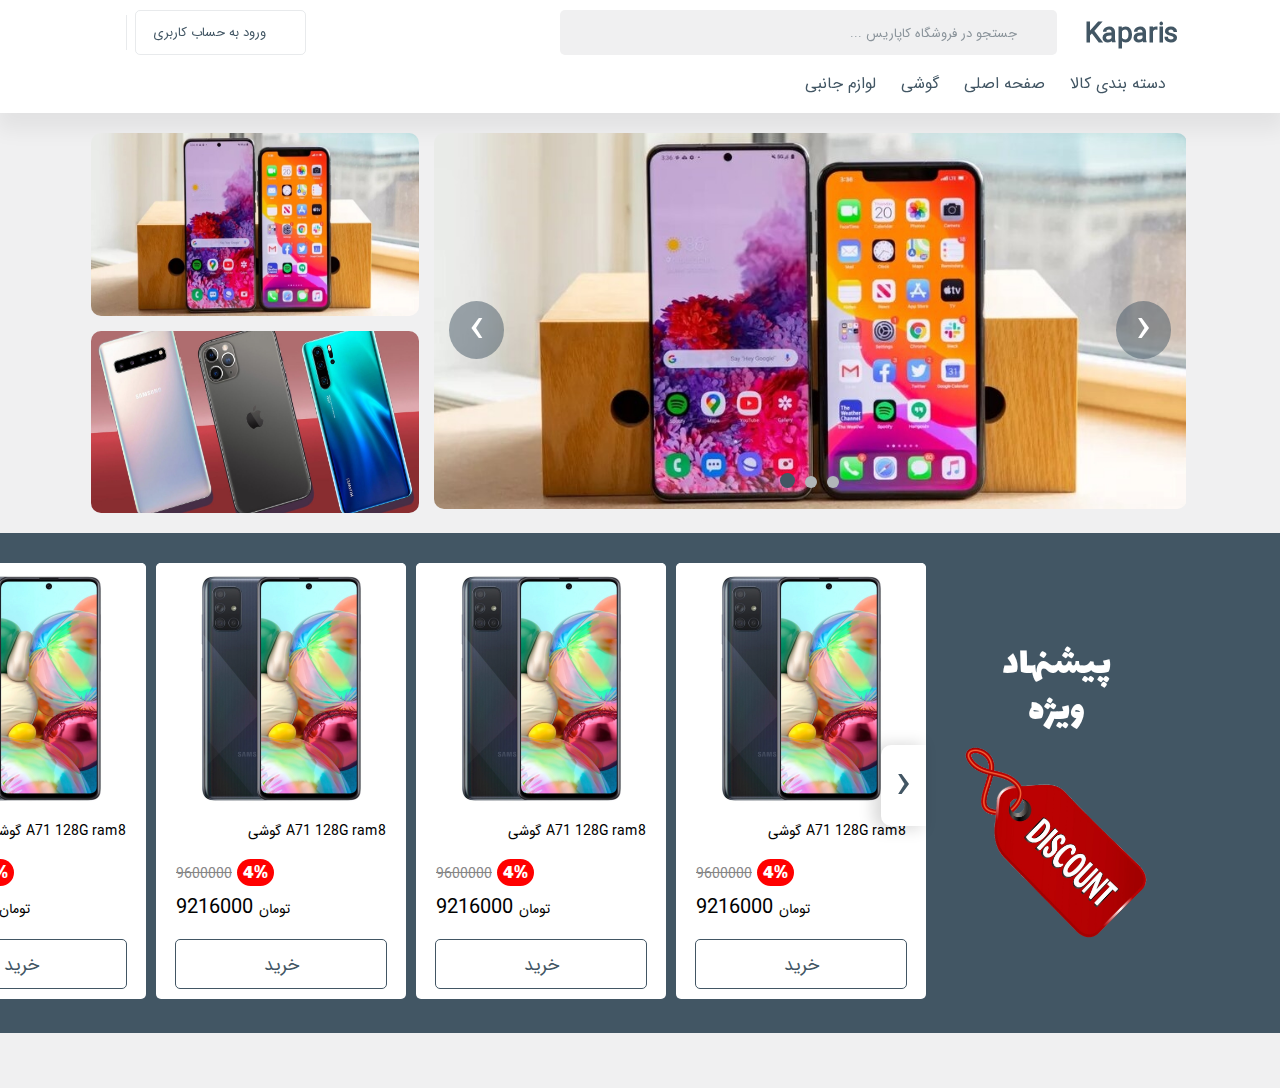
==== index.html @ b846e041 "added new" ====
<!DOCTYPE html>
<html lang="fa">
  <head>
    <meta charset="UTF-8" />
    <meta http-equiv="X-UA-Compatible" content="IE=edge" />
    <meta name="viewport" content="width=device-width, initial-scale=1.0" />
    <title>Kaparis Mobile</title>
    <link rel="stylesheet" href="css/owl.carousel.min.css" />
    <link rel="stylesheet" href="css/normalizeCss/normalize.css" />
    <link rel="stylesheet" href="css/style.css" />
    <link rel="stylesheet" href="css/mediaCss/media.css" />
    <link
      rel="stylesheet"
      href="https://use.fontawesome.com/releases/v5.7.2/css/all.css"
      integrity="sha384-fnmOCqbTlWIlj8LyTjo7mOUStjsKC4pOpQbqyi7RrhN7udi9RwhKkMHpvLbHG9Sr"
      crossorigin="anonymous"
    />
    <script src="js/jquery-3.6.0.min.js"></script>
    <script src="js/owl.carousel.min.js"></script>
  </head>
  <body>
      <div class="black-page" onclick="close_nav()"></div>
    <header>
      <div class="app">
        <div class="header">
          <div class="top-header">
            <div class="logo-div">
              <h1 class="logo-div-h1">Kaparis</h1>
              <button type="button" class="btn-bars display-none" onclick="open_nav()">
                <i class="fas fa-bars"></i>
              </button>
            </div>

            <div class="search-box-div">
              <i class="fas fa-search"></i
              ><input
                type="search"
                id="search"
                name="search"
                placeholder="جستجو در فروشگاه کاپاریس ..."
              />
            </div>
            <div class="button-login-and-card-div">
              <div style="width: 100%; text-align: left" class="div-b">
                <div class="login-or-singup-button">
                  <i class="fas fa-user"></i>
                  <p>ورود به حساب کاربری</p>
                </div>
              </div>
              <div class="hr-y"></div>
              <div class="cart"><i class="fas fa-shopping-cart"></i></div>
              <h1 class="logo-div-h1 ss display-none">Kaparis</h1>
            </div>
          </div>
          <div class="bottom-header">
            <div class="display-none">
                <div style="display: grid; grid-template-columns: 80% 20%;">
              <div
                class="search-box-2 dispaly-inline"
                style="width: 100%;"
              >
                <input
                  type="search"
                  id="search2"
                  name="search"
                  placeholder="جستجو در فروشگاه کاپاریس ..."
                />
              </div>
              <div
                class="login-or-cart-2 dispaly-inline"
           
              >
                <div class="dispaly-inline"><a href="" style="color: #425664;"><i style="display: inline-block;     transform: translateY(5px);
                    font-size: 20px;
                    margin-left: 4px;" class="fas fa-sign-in-alt" sty></i><p style="margin-top: 20px; display: inline-block;">ورود</p></a> </div>
               
                
                <div class="hr-y dispaly-inline"></div>
                <div class="cart dispaly-inline">
                  <i class="fas fa-shopping-cart dispaly-inline"></i>
                </div>
              </div>
            </div>
            </div>
            <ul class="ul-menu">
                <h1 class="logo-div-h1 display-none menu-logo">کاپاریس</h1>
              <li><a href="#">دسته بندی کالا</a></li>
              <li><a href="#">صفحه اصلی</a></li>
              <li><a href="#">گوشی</a></li>
              <li><a href="#">لوازم جانبی</a></li>
            </ul>
          </div>
        </div>
      </div>
    </header>
    <div class="mine">
      <div class="app">
        <!-- <div class="box-one">
            
            <div class="right"></div>
            <div class="left"></div>
        </div> -->
        <div class="slider-box">
          <div class="big-slider">
            <div class="owl-carousel owl-1">
              <div class="div"><img src="img/1-slider.jpg" alt="" /></div>
              <div class="div"><img src="img/2-slider.jpg" alt="" /></div>
              <div class="div"><img src="img/3-slider.jpg" alt="" /></div>
            </div>
          </div>
          <div class="mini-slider-top">
            <img src="img/1-slider.jpg" alt="" />
          </div>
          <div class="mini-slider-button">
            <img src="img/2-slider.jpg" alt="" />
          </div>
        </div>
      </div>
      <div class="takhfif-box">
        <div class="app">
          <div class="box-1">
            <div class="right">
              <div class="box-1-1">
                <p>پیشنهاد ویژه</p>
              </div>
              <div class="box-1-2">
                <img
                  src="img/discount-label-tag-icon-vector-21291634.png"
                  alt=""
                />
              </div>
            </div>
            <div class="left">
              <div class="owl-carousel owl-2" id="owl-2">
                <div class="box-jens">
                  <div class="img-box-jens">
                    <img src="img/fhone-a71.webp" alt="" />
                  </div>
                  <div class="name-box-jens"><p>گوشی A71 128G ram8</p></div>
                  <div class="caption-box-jens">
                    <p class="last-off-gimat">9600000</p>
                    <div class="off-box">4%</div>
                    <p class="off-gimat">
                      9216000 <span style="font-size: 14px">تومان</span>
                    </p>
                  </div>
                  <a href="#" class="kharid-a">خرید</a>
                </div>
                <div class="box-jens">
                  <div class="img-box-jens">
                    <img src="img/fhone-a71.webp" alt="" />
                  </div>
                  <div class="name-box-jens"><p>گوشی A71 128G ram8</p></div>
                  <div class="caption-box-jens">
                    <p class="last-off-gimat">9600000</p>
                    <div class="off-box">4%</div>
                    <p class="off-gimat">
                      9216000 <span style="font-size: 14px">تومان</span>
                    </p>
                  </div>
                  <a href="#" class="kharid-a">خرید</a>
                </div>
                <div class="box-jens">
                  <div class="img-box-jens">
                    <img src="img/fhone-a71.webp" alt="" />
                  </div>
                  <div class="name-box-jens"><p>گوشی A71 128G ram8</p></div>
                  <div class="caption-box-jens">
                    <p class="last-off-gimat">9600000</p>
                    <div class="off-box">4%</div>
                    <p class="off-gimat">
                      9216000 <span style="font-size: 14px">تومان</span>
                    </p>
                  </div>
                  <a href="#" class="kharid-a">خرید</a>
                </div>
                <div class="box-jens">
                  <div class="img-box-jens">
                    <img src="img/fhone-a71.webp" alt="" />
                  </div>
                  <div class="name-box-jens"><p>گوشی A71 128G ram8</p></div>
                  <div class="caption-box-jens">
                    <p class="last-off-gimat">9600000</p>
                    <div class="off-box">4%</div>
                    <p class="off-gimat">
                      9216000 <span style="font-size: 14px">تومان</span>
                    </p>
                  </div>
                  <a href="#" class="kharid-a">خرید</a>
                </div>
                <div class="box-jens">
                  <div class="img-box-jens">
                    <img src="img/fhone-a71.webp" alt="" />
                  </div>
                  <div class="name-box-jens"><p>گوشی A71 128G ram8</p></div>
                  <div class="caption-box-jens">
                    <p class="last-off-gimat">9600000</p>
                    <div class="off-box">4%</div>
                    <p class="off-gimat">
                      9216000 <span style="font-size: 14px">تومان</span>
                    </p>
                  </div>
                  <a href="#" class="kharid-a">خرید</a>
                </div>
                <div class="box-jens">
                  <div class="img-box-jens">
                    <img src="img/fhone-a71.webp" alt="" />
                  </div>
                  <div class="name-box-jens"><p>گوشی A71 128G ram8</p></div>
                  <div class="caption-box-jens">
                    <p class="last-off-gimat">9600000</p>
                    <div class="off-box">4%</div>
                    <p class="off-gimat">
                      9216000 <span style="font-size: 14px">تومان</span>
                    </p>
                  </div>
                  <a href="#" class="kharid-a">خرید</a>
                </div>
                <div class="box-jens">
                  <div class="img-box-jens">
                    <img src="img/fhone-a71.webp" alt="" />
                  </div>
                  <div class="name-box-jens"><p>گوشی A71 128G ram8</p></div>
                  <div class="caption-box-jens">
                    <p class="last-off-gimat">9600000</p>
                    <div class="off-box">4%</div>
                    <p class="off-gimat">
                      9216000 <span style="font-size: 14px">تومان</span>
                    </p>
                  </div>
                  <a href="#" class="kharid-a">خرید</a>
                </div>
                <div class="box-jens">
                  <div class="img-box-jens">
                    <img src="img/fhone-a71.webp" alt="" />
                  </div>
                  <div class="name-box-jens"><p>گوشی A71 128G ram8</p></div>
                  <div class="caption-box-jens">
                    <p class="last-off-gimat">9600000</p>
                    <div class="off-box">4%</div>
                    <p class="off-gimat">
                      9216000 <span style="font-size: 14px">تومان</span>
                    </p>
                  </div>
                  <a href="#" class="kharid-a">خرید</a>
                </div>
              </div>
              <div class="ss display-none">
                <div class="box-jens">
                  <div class="img-box-jens">
                    <img src="img/fhone-a71.webp" alt="" />
                  </div>
                  <div class="name-box-jens"><p>گوشی A71 128G ram8</p></div>
                  <div class="caption-box-jens">
                    <p class="last-off-gimat">9600000</p>
                    <div class="off-box">4%</div>
                    <p class="off-gimat">
                      9216000 <span style="font-size: 14px">تومان</span>
                    </p>
                  </div>
                  <a href="#" class="kharid-a">خرید</a>
                </div>
                <div class="box-jens">
                  <div class="img-box-jens">
                    <img src="img/fhone-a71.webp" alt="" />
                  </div>
                  <div class="name-box-jens"><p>گوشی A71 128G ram8</p></div>
                  <div class="caption-box-jens">
                    <p class="last-off-gimat">9600000</p>
                    <div class="off-box">4%</div>
                    <p class="off-gimat">
                      9216000 <span style="font-size: 14px">تومان</span>
                    </p>
                  </div>
                  <a href="#" class="kharid-a">خرید</a>
                </div>
                <div class="box-jens">
                  <div class="img-box-jens">
                    <img src="img/fhone-a71.webp" alt="" />
                  </div>
                  <div class="name-box-jens"><p>گوشی A71 128G ram8</p></div>
                  <div class="caption-box-jens">
                    <p class="last-off-gimat">9600000</p>
                    <div class="off-box">4%</div>
                    <p class="off-gimat">
                      9216000 <span style="font-size: 14px">تومان</span>
                    </p>
                  </div>
                  <a href="#" class="kharid-a">خرید</a>
                </div>
                <div class="box-jens">
                  <div class="img-box-jens">
                    <img src="img/fhone-a71.webp" alt="" />
                  </div>
                  <div class="name-box-jens"><p>گوشی A71 128G ram8</p></div>
                  <div class="caption-box-jens">
                    <p class="last-off-gimat">9600000</p>
                    <div class="off-box">4%</div>
                    <p class="off-gimat">
                      9216000 <span style="font-size: 14px">تومان</span>
                    </p>
                  </div>
                  <a href="#" class="kharid-a">خرید</a>
                </div>
                <div class="box-jens">
                  <div class="img-box-jens">
                    <img src="img/fhone-a71.webp" alt="" />
                  </div>
                  <div class="name-box-jens"><p>گوشی A71 128G ram8</p></div>
                  <div class="caption-box-jens">
                    <p class="last-off-gimat">9600000</p>
                    <div class="off-box">4%</div>
                    <p class="off-gimat">
                      9216000 <span style="font-size: 14px">تومان</span>
                    </p>
                  </div>
                  <a href="#" class="kharid-a">خرید</a>
                </div>
                <div class="box-jens">
                  <div class="img-box-jens">
                    <img src="img/fhone-a71.webp" alt="" />
                  </div>
                  <div class="name-box-jens"><p>گوشی A71 128G ram8</p></div>
                  <div class="caption-box-jens">
                    <p class="last-off-gimat">9600000</p>
                    <div class="off-box">4%</div>
                    <p class="off-gimat">
                      9216000 <span style="font-size: 14px">تومان</span>
                    </p>
                  </div>
                  <a href="#" class="kharid-a">خرید</a>
                </div>
                <div class="box-jens">
                  <div class="img-box-jens">
                    <img src="img/fhone-a71.webp" alt="" />
                  </div>
                  <div class="name-box-jens"><p>گوشی A71 128G ram8</p></div>
                  <div class="caption-box-jens">
                    <p class="last-off-gimat">9600000</p>
                    <div class="off-box">4%</div>
                    <p class="off-gimat">
                      9216000 <span style="font-size: 14px">تومان</span>
                    </p>
                  </div>
                  <a href="#" class="kharid-a">خرید</a>
                </div>
                <div class="box-jens">
                  <div class="img-box-jens">
                    <img src="img/fhone-a71.webp" alt="" />
                  </div>
                  <div class="name-box-jens"><p>گوشی A71 128G ram8</p></div>
                  <div class="caption-box-jens">
                    <p class="last-off-gimat">9600000</p>
                    <div class="off-box">4%</div>
                    <p class="off-gimat">
                      9216000 <span style="font-size: 14px">تومان</span>
                    </p>
                  </div>
                  <a href="#" class="kharid-a">خرید</a>
                </div>
              </div>
            </div>
          </div>
        </div>
      </div>
    </div>
    <br />
    <br />
    <br />

    <script type="text/javascript">
      $(document).ready(function () {
        $(".owl-1").owlCarousel({
          items: 1,
          loop: true,
          dots: true,
          nav: false,
          responsive:{
        867:{
            nav:true
        }
    }
          
        });
      });
      $(document).ready(function () {
        $(".owl-2").owlCarousel({
          items: 4,
          loop: true,
          dots: false,
          nav: true,
          responsive: {
            1200: {
              items: 4,
            },
            900: {
              items: 3,
            },
            700: {
              items: 2,
            },
            500: {
              items: 1,
            },
          },
        });
      });
    </script>

    <script src="js/app.js"></script>
  </body>
</html>
---- css/style.css ----
@font-face {
    font-family: 'iransans';
    src: url('../font/IRANSansWeb.ttf');
    
}
@font-face {
    font-family: 'KumbhSans';
    src: url('../font/KumbhSans-Medium.ttf');
}
@font-face {
    font-family: 'Lalezar';
    src: url('../font/Lalezar\ Font.ttf');
}
* {
  margin: 0 auto;
  padding: 0;
  box-sizing: border-box;
}



body {
  font-family: 'iransans', 'KumbhSans' , sans-serif;
 direction: rtl;
 background: #F0F0F1;
  /* background-color: #60b347; */
}
header{
    width: 100%;
    height: auto;

    background: #fff;
    box-shadow: 1px 13px 20px 4px rgb(0 0 0 / 6%);
}
.top-header{
    width: 100%;
    height: auto;

display: block;
display: grid;
grid-template-columns: 10% 65% 25%;
}
.logo-div{
    width: 100%;
    height: 100%;

}
.logo-div-h1{
    font-size: 28px;
    color: #425664;
    transition: all .5s;
}
.display-none{
    display: none;
}
.search-box-div{
    width: 100%;
    height: 100%;

    text-align: right;

}
.btn-bars{
    width: 30px;
    height: 30px;
    font-size: 30px;
    border: none;
    background: none;
    margin: 18px 0;
}
.search-box-div i,.search-box-2 i{
  
   transform: translateY(3px) translateX(-50px);
   font-size: 20px;
   color: #8B949B;
z-index: 1000;
}
.search-box-2 i{
    transform: translateY(3px) translateX(0px);
    position: relative;
}
#search2{
    transform: translateX(20px);
    width: 100% !important;
    padding: 0 10px !important;
}
#search, #search2{
    width: 70%;
    height: 45px;
    border-radius: 5px;
    background: #F0F0F1;
    border: none;
    padding: 0 40px;
    margin: 10px 20px 10px 0;
    transition: all .15s;
}

#search:focus{
    outline: none;
    box-shadow: 0 0 8px 3px rgb(0 0 0 / 6%);
    background: #fff;
}
#search::placeholder{
    color: #8B949B;
    font-size: 13px;
}
.button-login-and-card-div{
    width: 100%;
    height: 100%;
  display: grid;
  grid-template-columns: auto 5% 10%;
}
.login-or-singup-button{
    width: 171px;
    height: 45px;
    border-radius: 5px;
    background: none;
    border: 1px solid #4256641f;
    color: #425664;
    padding:  12px;
    margin: 10px 0;
    display: inline-block;
    transition: all .15s ease;
}
.login-or-singup-button:hover{
    background: #425664;
   
    color: #fff;
}
.login-or-singup-button p{
    display: inline;
    font-size: 13px;
    margin-left: 5px;
}
.login-or-singup-button i{
    display: inline-block;
    font-size: 13px;
    transform: scale(1.5);
    margin-left: 5px;
}
.hr-y{
    display: inline-block;
    width: 1px;
    height: 35px;
    background: #4256641f;
    margin: 15px 8px;
}
.cart{
    display: inline-block;
    width: 100%;

}
.cart i{
    
 transform: scale(1.5) translateY(15px);
    
}
.bottom-header{
    width: 100%;
    text-align: right;
    padding: 5px 10px;
    padding-bottom: 20px;
}
.bottom-header ul{
    list-style: none;
}
.bottom-header ul li{
    display:  inline-block;
}
.bottom-header ul li a{
    color: #425664;
    margin: 20px 10px;
    text-decoration: none;
}

/* main */

.box-one{
    width: 100%;
    height: 1000px;
  /* display: grid;
  grid-template-columns: 20% 80%; */
    margin-top: 10px;
}
/* .left{
    width: 100%;
    height: 100%;
   
}
.right{
    width: 100%;
    height: 100%;
    background: blue;
} */

.owl-carousel{
    direction: ltr !important;
}
.slider-box{
   
    width: 100%;
    height: 450px;
   
    margin: 20px 0;
    display: grid;
    grid-template-columns: 68.9% 30%;
    grid-template-areas: "big-slider mini-slider-top " "big-slider mini-slider-button ";
    gap: 15px;
    
}
.big-slider{
    position: relative;
    width: 100%;
    height: 400px;

    grid-area: big-slider;
    border-radius: 10px;
}
.mini-slider-button{
    width: 100%;
    height: 100%;
  
    grid-area: mini-slider-button;
    border-radius: 10px;
}
.mini-slider-top{
    width: 100%;
    height: 100%;
   
    grid-area: mini-slider-top;
    border-radius: 10px;
}
.mini-slider-top img,.mini-slider-button img{
    width: 100%;
    height: 100%;
    border-radius: 10px;
}
.div img{
width: 100%;

border-radius: 10px;
}
.owl-1 .owl-prev span{
    top: 40%;
    left: 2%;
    background: #4256647e;
  padding: 0px 20px;
  color: #fff;
  border-radius: 50%;
  position: absolute;
    font-size: 50px;
    transition: all .15s;
}
.owl-1 .owl-next span{
    top: 40%;
    right: 2%;
    background: #4256647e;
  padding: 0px 20px;
  color: #fff;
  border-radius: 50%;
  position: absolute;
    font-size: 50px;
    transition: all .15s;
}
.owl-1 .owl-prev span:hover,.owl-1 .owl-next span:hover{
    background: #425664;
}
.owl-1 .owl-dot{
position: relative;
  top: -60px;
    width: 12px;
    height: 12px;
    background: #b1b6b9 !important;
    margin: 5px;
    border-radius: 50%;
}
.owl-1 .owl-dot.active{
    background: #425664 !important;
    width: 15px !important;
    height: 15px !important;
}
.takhfif-box{
    width: 100%;
 
    overflow-y: hidden;
    overflow-x: auto;
    height: 500px;
    background: #425664;
    padding: 30px 0;
}
.box-1{
    min-width: 1300px;
    width: 100%;
    height: 100%;
    display: grid;
    grid-template-columns: 20% 80%;
  
}
.box-1 .right{
    width: 100%;
    height: 100%;
    
}
.box-1 .left{
    width: 100%;
    height: 100%;
    
}
.box-1-1{
    width: 100%;
    height: 40%;
  
}
.box-1-1 p{
    font-size: 40px;
    padding: 80px 60px;
    font-family: 'Lalezar';
    color: #fff;
}
.box-1-2{
    width: 100%;
    height: 60%;
   
}
.box-1-2 img{
    width: 70%;
}
.box-jens{
    border-radius: 5px;
    width: 250px;
    height: 100%;
    margin: 0 10px;
    background: #fff;
    display: inline-block;
}
.img-box-jens{
    border-top-left-radius: 5px;
    border-top-right-radius: 5px;
    width: 100%;
    height: 50%;
  
}
.img-box-jens img{
    border-top-left-radius: 5px;
    border-top-right-radius: 5px;
    width: 80%;
    
}
.name-box-jens{
    width: 100%;
    height: 10%;
    text-align: right;
    padding: 0 20px;
    margin: 10px 0;
}
.name-box-jens{
    font-size: 14px;
  
}
.caption-box-jens{
    width: 100%;
    height: 20%;
    text-align: left;
    padding: 0 20px;
    margin: 20px 0;
}
.off-box{
   padding: 4px 6px 0px 6px; 
   display: inline-block;
   font-size: 20px;
   color: #fff;
   font-family: 'Lalezar';
    background: red; border-radius: 30px;
}
.last-off-gimat{
    display: inline-block;
    color: #868686;
    text-decoration:line-through;
    font-size: 14px;
}
.off-gimat{
    margin: 10px 0;
    font-size: 20px;
}
.kharid-a{
    display: block;
    width: 85%;
    margin: 10px auto;
    
    font-size: 18px;
    padding: 15px 0;
    height: 50px;
    background: none;
    text-decoration: none;
    color: #425664;
    border-radius: 5px;
    border: 1px solid #425664;
    transition: all .15s ease;
}
.kharid-a:hover{
 
    color: #fff;
  background: #425664d2;
    
}
.left{
    position: relative;
}
.black-page{
    position: fixed;
background: rgb(0 0 0 / 45%);
width: 100vw;
height: 100vh;
    z-index: 999;
    visibility: hidden;
    opacity: 1%;
    transition: all .3s ease;
}
.visibility-hidden{
    visibility: hidden !important;
    opacity: 1% !important;
    }
.visibility-show{
visibility: unset !important;
opacity: 100% !important;
}
.owl-2 .owl-prev span{
    top: 40%;
    left: 1%;
    background: #fff;
    box-shadow: 6px 1px 15px 2px rgb(0 0 0 / 15%);
    padding: 12px 15px;
  color: #425664;
  border-top-right-radius: 10px;
  border-bottom-right-radius: 10px;
  position: absolute;
    font-size: 50px;
    transition: all .15s;
}
.owl-2 .owl-next span{
    top: 40%;
    right: 0%;
    background: #fff;
    color: #425664;
    padding: 12px 15px;
    box-shadow: -6px 1px 15px 2px rgb(0 0 0 / 15%);
 border-top-left-radius: 10px;
 border-bottom-left-radius: 10px;
  position: absolute;
    font-size: 50px;
    transition: all .15s;
}
---- css/mediaCss/media.css ----
.app {
  text-align: center;
  width: 1300px;
}
/* media */
@media (max-width: 1299.98px) {
  .app {
    width: 1092px;
  }
  .slider-box{
    height: 380px;
  }
  .big-slider{
    height: 380px;
  }
}
@media (max-width: 1091.98px) {
  .app {
    width: 868px;
  }
  .slider-box{
    height: 300px;
  }
  .big-slider{
    height: 300px;
  }
}
@media (max-width: 867.98px) {
  .app {
    width: 676px;
  }
.search-box-div{
  display: none;
}
.div-b,.hr-y,.cart{
  display: none;
}
.logo-div-h1{
  display: none;
}
.top-header{
  grid-template-columns: 50% 50%;
  border-bottom: 1px solid rgba(0, 0, 0, 10%);
}
.button-login-and-card-div{
  grid-template-columns: auto;
  text-align: left;
}
.display-none{
  display: block;
}

.ok{
  display: grid;
  grid-template-columns: 80% 20%;
}
.dispaly-inline{
  display: inline-block !important;
}

.bottom-header{
  padding: 0;
}
.login-or-cart-2{
  display: grid !important;
  grid-template-columns: auto auto auto;
  width: 90%;
  margin-left: 0;
  color: #425664;
}
.ul-menu{
position: fixed;
top: 0;
right: -60%;
width: 50%;
height: 100vh;
background: #fff;
z-index: 1000;
box-shadow: -6px 1px 15px 2px rgb(0 0 0 / 15%);
transition: all .5s cubic-bezier(0.175, 0.885, 0.32, 1.275);
}
.open-nav{
  right: -5% !important;
}
.ul-menu li{
  width: 100%;
  text-align: right;
  padding: 15px 40px;
  border-bottom: 1px solid rgb(0 0 0 / 15%);
}
.menu-logo{
  width: 100%;
  text-align: center;

}
.mini-slider-button,.mini-slider-top{
display: none;
}
.slider-box{
margin-top:20px;
  grid-template-areas: "big-slider big-slider" "big-slider big-slider";
  height: auto;
}
.big-slider{

  height: auto;

}
.owl-1 .owl-dot{
  top: 0;
}
.box-1 .left{
  width: max-content;
}
.box-jens{
  width: 200px;
  height: auto;
  
}
.name-box-jens{
  height: auto;
}
.caption-box-jens {
  margin: 0;
}
.takhfif-box{
  height: auto;
}

.box-1-1 p{
  padding: 30px 60px;
}
.box-1-2 img {
    width: 50%;
}
.owl-2{
  display: none !important;
}
}
@media (max-width: 675.98px) {
  .app {
    width: calc(100% - 30px);
    padding: 0 15px;
  }
  
}
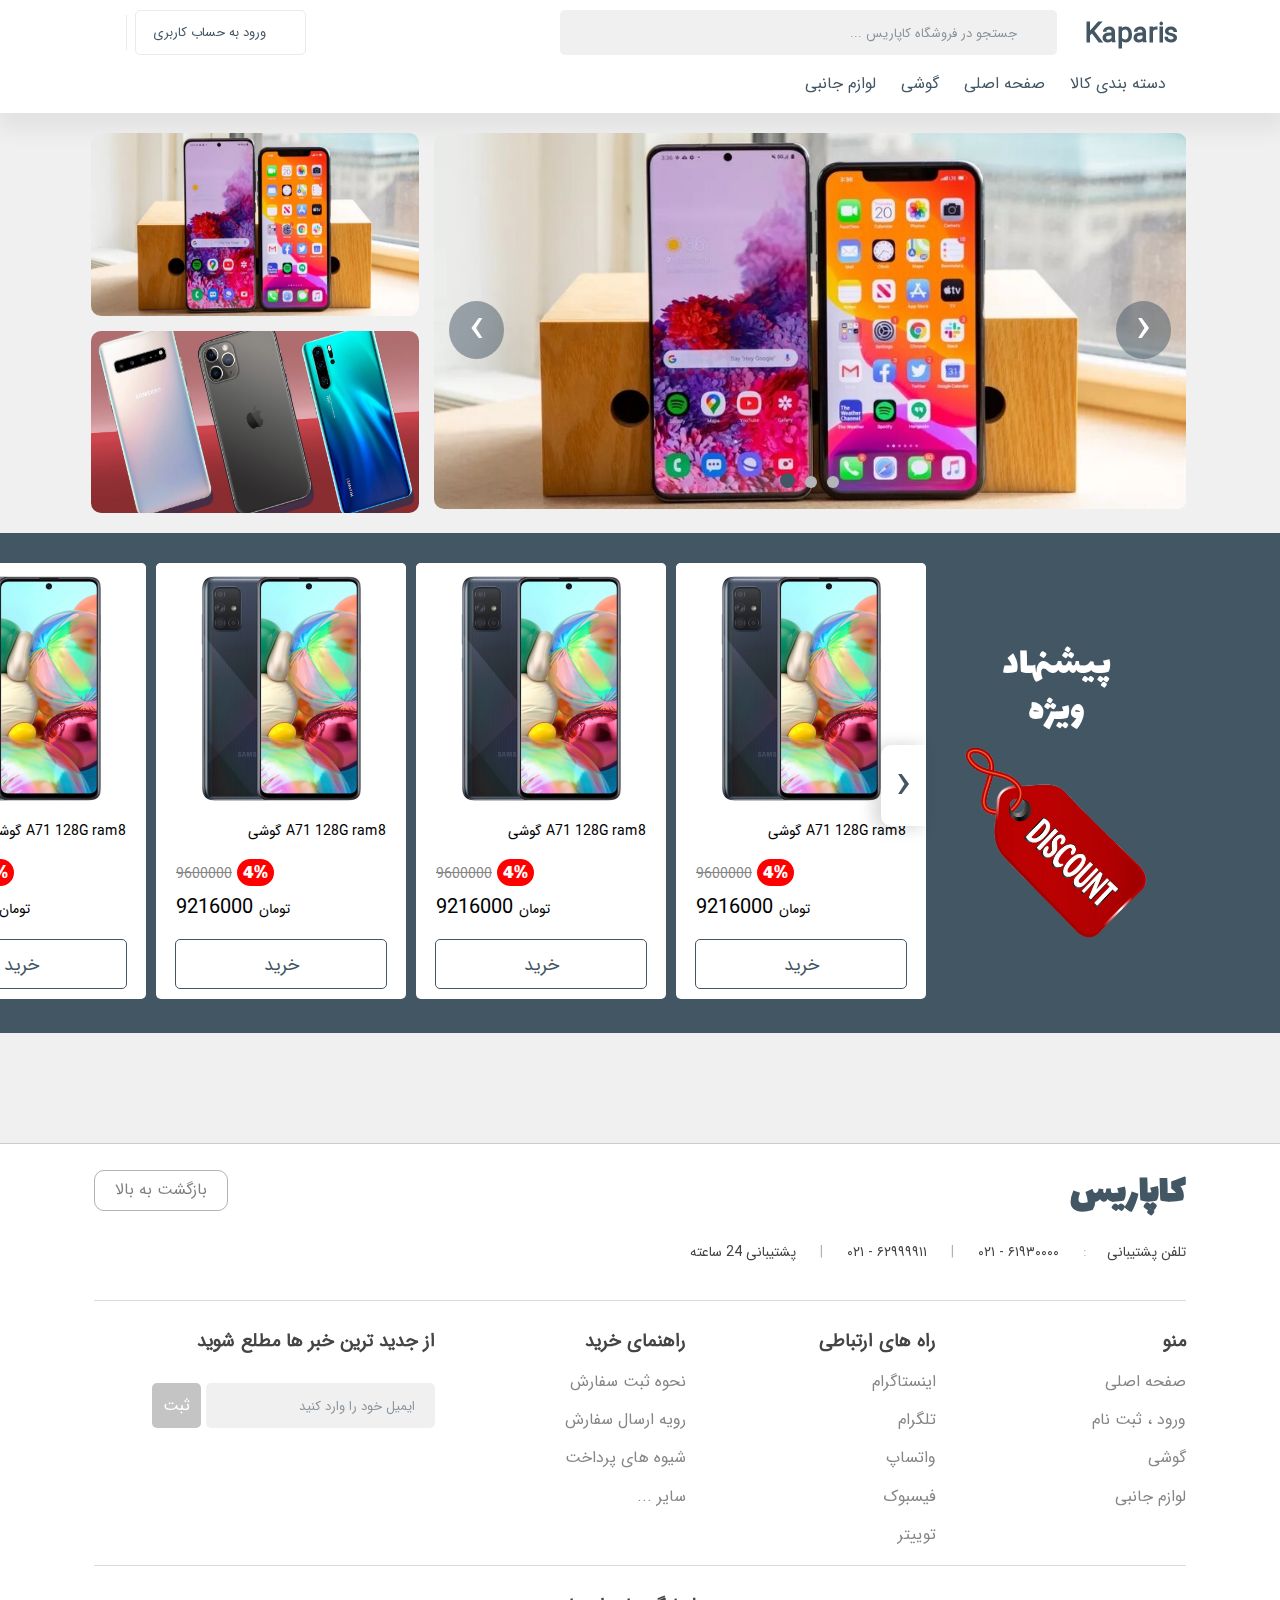
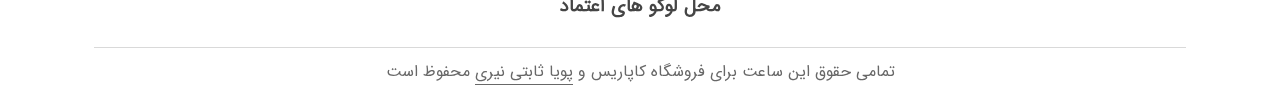
==== commit e9f97770: "added new" ====
--- a/index.html
+++ b/index.html
@@ -364,9 +364,63 @@
         </div>
       </div>
     </div>
-    <br />
-    <br />
-    <br />
+    <br>
+    <br>
+
+    <br>
+    <br>
+
+    <br>
+    <br>
+    <footer>
+      <div class="app">
+<div class="top-footer">
+  <div class="up-and-logo"><div style="width: 100%; text-align: right;"><h1 class="ss" >کاپاریس</h1></div><div style="width: 100%; text-align: left;"><a class="up" href="#">بازگشت به بالا</a></div></div>
+  <p class="tel">تلفن پشتیبانی<span>:</span> 
+    ۶۱۹۳۰۰۰۰ - ۰۲۱
+    <span>|</span>
+    ۶۲۹۹۹۹۱۱ - ۰۲۱
+    <span>|</span>
+    پشتیبانی 24 ساعته
+  </p>
+
+</div>
+<div class="menu-footer">
+  <div class="menu-item-1">
+    <h3>منو</h3>
+    <a href="#">صفحه اصلی</a>
+    <a href="#">ورود ، ثبت نام</a>
+    <a href="#">گوشی</a>
+    <a href="#">لوازم جانبی</a>
+  </div>
+  <div class="menu-item-1">
+    <h3>راه های ارتباطی</h3>
+    <a href="#">اینستاگرام</a>
+    <a href="#">تلگرام</a>
+    <a href="#">واتساپ</a>
+    <a href="#">فیسبوک</a>
+    <a href="#">توییتر</a>
+  </div>
+  <div class="menu-item-1">
+    <h3>راهنمای خرید</h3>
+    <a href="#">نحوه ثبت سفارش</a>
+    <a href="#">رویه ارسال سفارش</a>
+    <a href="#">شیوه های پرداخت</a>
+    <a href="#">سایر ...</a>
+  </div>
+  <div class="menu-item-1">
+  <h3>از جدید ترین خبر ها مطلع شوید</h3>
+  <form action="#">
+    <input type="email" name="email" id="email" placeholder="ایمیل خود را وارد کنید">
+    <input type="submit" value="ثبت" id="submit-email">
+  </form>
+  </div>
+</div>
+
+<div class="logo-etemad">  <div class="menu-item-1"><h3 style="width: 100%; text-align: center; margin: 30px 0;">محل لوگو های اعتماد</h3></div>
+      </div>
+      <p class="copy-r">تمامی حقوق این ساعت برای فروشگاه کاپاریس و <a href="http://pouyasabeti.b6b.ir">پویا ثابتی نیری</a> محفوظ است</p>
+    </footer>
 
     <script type="text/javascript">
       $(document).ready(function () {
--- a/css/style.css
+++ b/css/style.css
@@ -18,12 +18,15 @@
 }
 
 
-
+html{
+    scroll-behavior: smooth;
+}
 body {
   font-family: 'iransans', 'KumbhSans' , sans-serif;
  direction: rtl;
  background: #F0F0F1;
   /* background-color: #60b347; */
+ 
 }
 header{
     width: 100%;
@@ -100,7 +103,7 @@
     box-shadow: 0 0 8px 3px rgb(0 0 0 / 6%);
     background: #fff;
 }
-#search::placeholder{
+#search::placeholder,#search2::placeholder{
     color: #8B949B;
     font-size: 13px;
 }
@@ -449,4 +452,127 @@
   position: absolute;
     font-size: 50px;
     transition: all .15s;
-}+}
+
+/* #footer */
+
+footer{
+    width: 100%;
+    height: auto;
+    background: #fff;
+    /* box-shadow: 0 -10px 20px 5px rgb(0 0 0 / 10%); */
+    border-top: 1px solid rgb(0 0 0 / 20%);
+}
+.top-footer{
+padding-bottom: 40px;
+border-bottom: 1px solid rgb(0 0 0 / 15%);
+
+}
+.up-and-logo{
+    width: 100%;
+    display: grid;
+    grid-template-columns: 50% 50%;
+}
+.ss{
+    font-family: 'Lalezar';
+    font-size: 40px;
+
+    color: #425664;
+    transition: all .5s;
+}
+.up{
+    /* width: max-content;
+    height: max-content; */
+    display: inline-block;
+    padding: 10px 20px;
+    text-decoration: none;
+    background: none;
+    border-radius: 10px;
+    border: 1px solid rgb(0 0 0 / 30%);
+color: rgb(0 0 0 / 50%);
+margin: 26px 0;
+}
+.tel{
+    width: 100%;
+    text-align: right;
+    font-size: 14px;
+    color: #454545;
+    
+}
+.tel span{
+    color: rgb(0 0 0 / 30%);
+    margin: 0 20px;
+}
+.menu-footer{
+    width: 100%;
+    height: auto;
+    display: grid;
+    grid-template-columns: 22% 22% 22% 30%;
+    gap: 10px;
+    margin-top: 30px;
+    /* padding-bottom: 40px; */
+border-bottom: 1px solid rgb(0 0 0 / 15%);
+}
+.menu-footer div{
+    /* background: red; */
+    width: 100%;
+    height: 100%;
+}
+.menu-item-1{
+    text-align: right;
+}
+.menu-item-1 h3{
+color: #454545;
+}
+.menu-item-1 a{
+   color: #868686;
+   margin: 20px 0;
+   text-decoration: none;
+   display: block;
+    }
+    #email{
+        width: 70%;
+        height: 45px;
+        border-radius: 5px;
+        background: #F0F0F1;
+        border: none;
+        padding: 0 20px;
+        margin: 30px 0;
+        transition: all .15s;
+    }
+    #email:focus{
+        outline: none;
+    }
+    #email::placeholder{
+        color: #8B949B;
+        font-size: 13px;
+    }
+    #submit-email{
+        width: 15%;
+        height: 45px;
+        border-radius: 5px;
+        background: #c4c4c4;
+        color: #fff;
+        border: none;
+        transition: all .15s;
+    }
+    #submit-email:hover{
+ background: #425664;
+    }
+    .logo-etemad{
+        border-bottom: 1px solid rgb(0 0 0 / 15%);
+    }
+    .copy-r{
+        width: 100%;
+        height: 50px;
+        text-align: center;
+padding: 15px 0;
+        color: #686868;
+
+    }
+    .copy-r a{
+   text-decoration: none;
+   border-bottom: 1px solid #686868;
+        color: #686868;
+        
+    }--- a/css/mediaCss/media.css
+++ b/css/mediaCss/media.css
@@ -71,8 +71,8 @@
 .ul-menu{
 position: fixed;
 top: 0;
-right: -60%;
-width: 50%;
+right: -100%;
+width: 70%;
 height: 100vh;
 background: #fff;
 z-index: 1000;
@@ -136,6 +136,12 @@
 .owl-2{
   display: none !important;
 }
+.menu-footer{
+  grid-template-columns: auto;
+}
+.menu-footer div{
+  text-align: center;
+}
 }
 @media (max-width: 675.98px) {
   .app {
@@ -143,4 +149,5 @@
     padding: 0 15px;
   }
   
+  
 }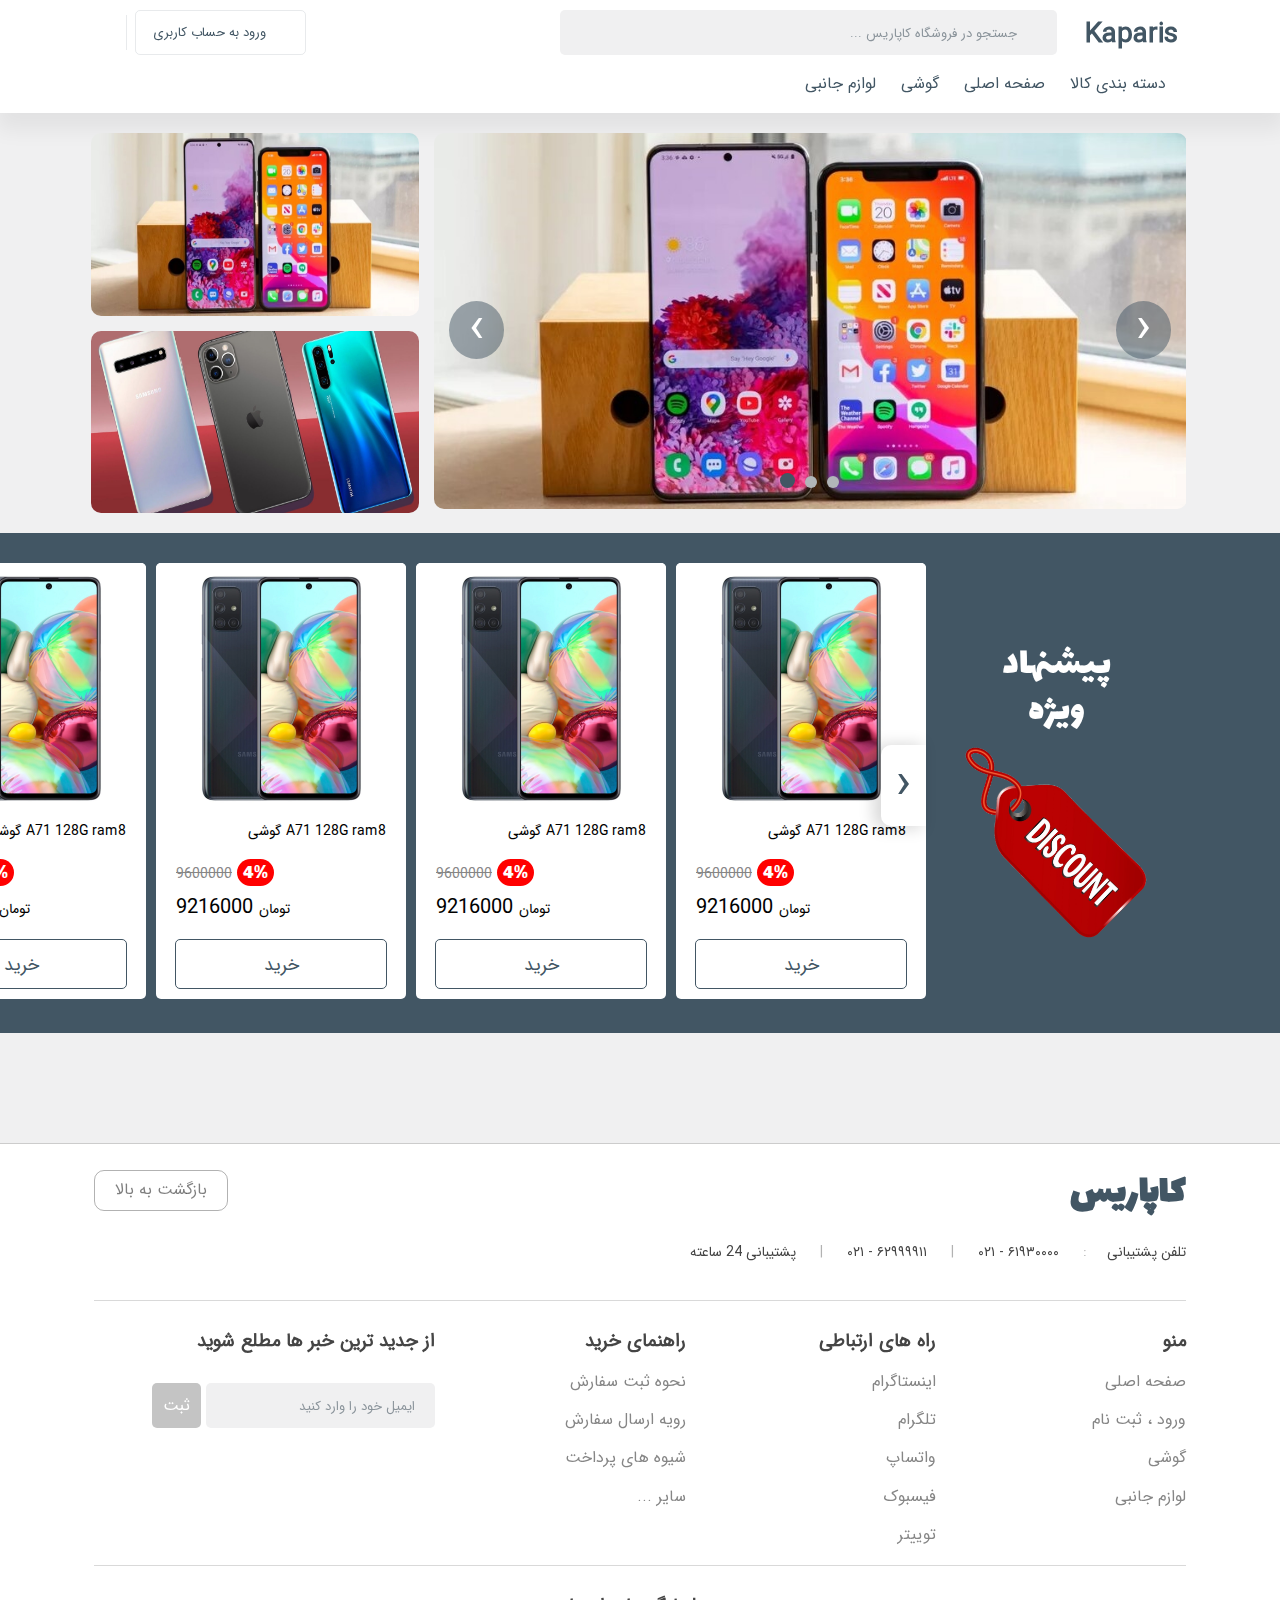
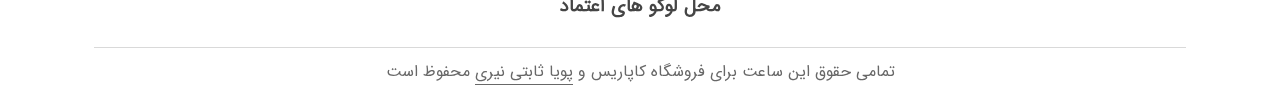
==== commit 186df7c0: "over front code" ====
--- a/index.html
+++ b/index.html
@@ -20,6 +20,30 @@
   </head>
   <body>
       <div class="black-page" onclick="close_nav()"></div>
+      <div class="black-page-2" onclick="close_pop_up()"></div>
+      <div class="pop-up-panel">
+        <div class="top-login">
+          <div style="width: 100%; text-align: right;">
+          <h3>ورود</h3>
+        </div>
+          <div style="width: 100%; text-align: left;">
+          <button onclick="close_pop_up()">X</button>
+        </div>
+        </div>
+        <div class="main-login">
+          <form action="#">
+            <label for="username" id="for_user">ایمیل خود را وارد کنید:</label>
+            <input type="email" name="username" id="username">
+            <label for="password" id="for_pass">رمز عبور خود را وارد کنید:</label>
+            <input type="password" name="password" id="password">
+          
+            <input type="checkbox" name="check" id="check">
+            <label for="check" id="for-check">من را به خواطر بسپار</label>
+            <input type="submit" name="submit-login" id="submit-login" value="ورود">
+          </form>
+        </div>
+        <p>حساب کاربری ندارید؟ <a href="#">از اینجا ثبت نام کنید</a></p>
+      </div>
     <header>
       <div class="app">
         <div class="header">
@@ -42,7 +66,7 @@
             </div>
             <div class="button-login-and-card-div">
               <div style="width: 100%; text-align: left" class="div-b">
-                <div class="login-or-singup-button">
+                <div class="login-or-singup-button"  onclick="open_login()">
                   <i class="fas fa-user"></i>
                   <p>ورود به حساب کاربری</p>
                 </div>
@@ -70,9 +94,9 @@
                 class="login-or-cart-2 dispaly-inline"
            
               >
-                <div class="dispaly-inline"><a href="" style="color: #425664;"><i style="display: inline-block;     transform: translateY(5px);
+                <div class="dispaly-inline"><a href=""  style="color: #425664;"><i style="display: inline-block;     transform: translateY(5px);
                     font-size: 20px;
-                    margin-left: 4px;" class="fas fa-sign-in-alt" sty></i><p style="margin-top: 20px; display: inline-block;">ورود</p></a> </div>
+                    margin-left: 4px;" class="fas fa-sign-in-alt i-login" sty></i><p style="margin-top: 20px; display: inline-block;">ورود</p></a> </div>
                
                 
                 <div class="hr-y dispaly-inline"></div>
@@ -389,7 +413,7 @@
   <div class="menu-item-1">
     <h3>منو</h3>
     <a href="#">صفحه اصلی</a>
-    <a href="#">ورود ، ثبت نام</a>
+    <a onclick="open_login()">ورود ، ثبت نام</a>
     <a href="#">گوشی</a>
     <a href="#">لوازم جانبی</a>
   </div>
--- a/css/style.css
+++ b/css/style.css
@@ -114,6 +114,7 @@
   grid-template-columns: auto 5% 10%;
 }
 .login-or-singup-button{
+    cursor: pointer;
     width: 171px;
     height: 45px;
     border-radius: 5px;
@@ -409,9 +410,9 @@
 .left{
     position: relative;
 }
-.black-page{
+.black-page,.black-page-2{
     position: fixed;
-background: rgb(0 0 0 / 45%);
+background: rgb(0 0 0 / 60%);
 width: 100vw;
 height: 100vh;
     z-index: 999;
@@ -575,4 +576,100 @@
    border-bottom: 1px solid #686868;
         color: #686868;
         
+    }
+    .pop-up-panel{
+        width: 400px;
+        height: 450px;
+        background: #fff;
+        border-radius: 10px;
+        position: fixed;
+        margin: auto;
+        top: 0;
+        left: 0;
+        bottom: 20%;
+        right: 0;
+        z-index: 1001;
+        opacity: 1%;
+        visibility: hidden;
+        transition: all .3s ease;
+        padding: 20px;
+    }
+    .show-pop-up{
+        opacity: 100% !important;
+        visibility: unset !important;
+        bottom: 0 !important;
+    }
+    .top-login{
+        width: 100%;
+        height: 50px;
+        border-bottom: 1px solid rgb(0 0 0 / 15%);
+        display: grid;
+        grid-template-columns: 50% 50%;
+        color: #425664;
+    }
+    .top-login button{ cursor: pointer;
+        width: 20px;
+        height: 20px;
+        background: none;
+        border: none;
+        font-weight: 700;
+        margin: 10px 0;
+    }
+    .top-login h3{
+   font-size: 25px;
+        margin: 3px 0;
+    }
+    .main-login{
+        margin-top: 30px;
+        border-bottom: 1px solid rgb(0 0 0 / 15%);
+        padding-bottom: 20px;
+    }
+    #username,#password{
+        width: 100%;
+        height: 50px;
+        border: 1px solid rgb(0 0 0 / 20%);
+        background: #F0F0F1;
+        border-radius: 10px;
+        padding: 0 20px;
+        transition: all .15s ease;
+    }
+    #username:focus,#password:focus{
+        background: #fff;
+        border: none;
+        box-shadow: 0 0 8px 3px rgb(0 0 0 / 6%);
+        outline: none;
+    }
+    #for_user,#for_pass{
+        display: block;
+        color: #425664;
+        margin: 10px 0;
+        font-size: 14px;
+    }
+    #for-check{
+        color: #425664;
+        font-size: 14px;
+    }
+    #check{
+        margin: 20px 0;
+        transform: scale(1.3) translateY(2px);
+    }
+    #submit-login{
+        width: 100%;
+        height: 50px;
+        border: none;
+        color: #fff;
+        background: #425664;
+        border-radius: 10px;
+
+    }
+    .pop-up-panel p{
+        font-size: 15px;
+        color: #425664;
+        margin: 20px 0;
+    }
+    .pop-up-panel p a{
+        font-size: 15px;
+        color: #425664;
+        text-decoration: none;
+        border-bottom: 1px solid #425664;
     }--- a/css/mediaCss/media.css
+++ b/css/mediaCss/media.css
@@ -148,6 +148,9 @@
     width: calc(100% - 30px);
     padding: 0 15px;
   }
+  .i-login{
+    display: none !important;
+  }
   
   
 }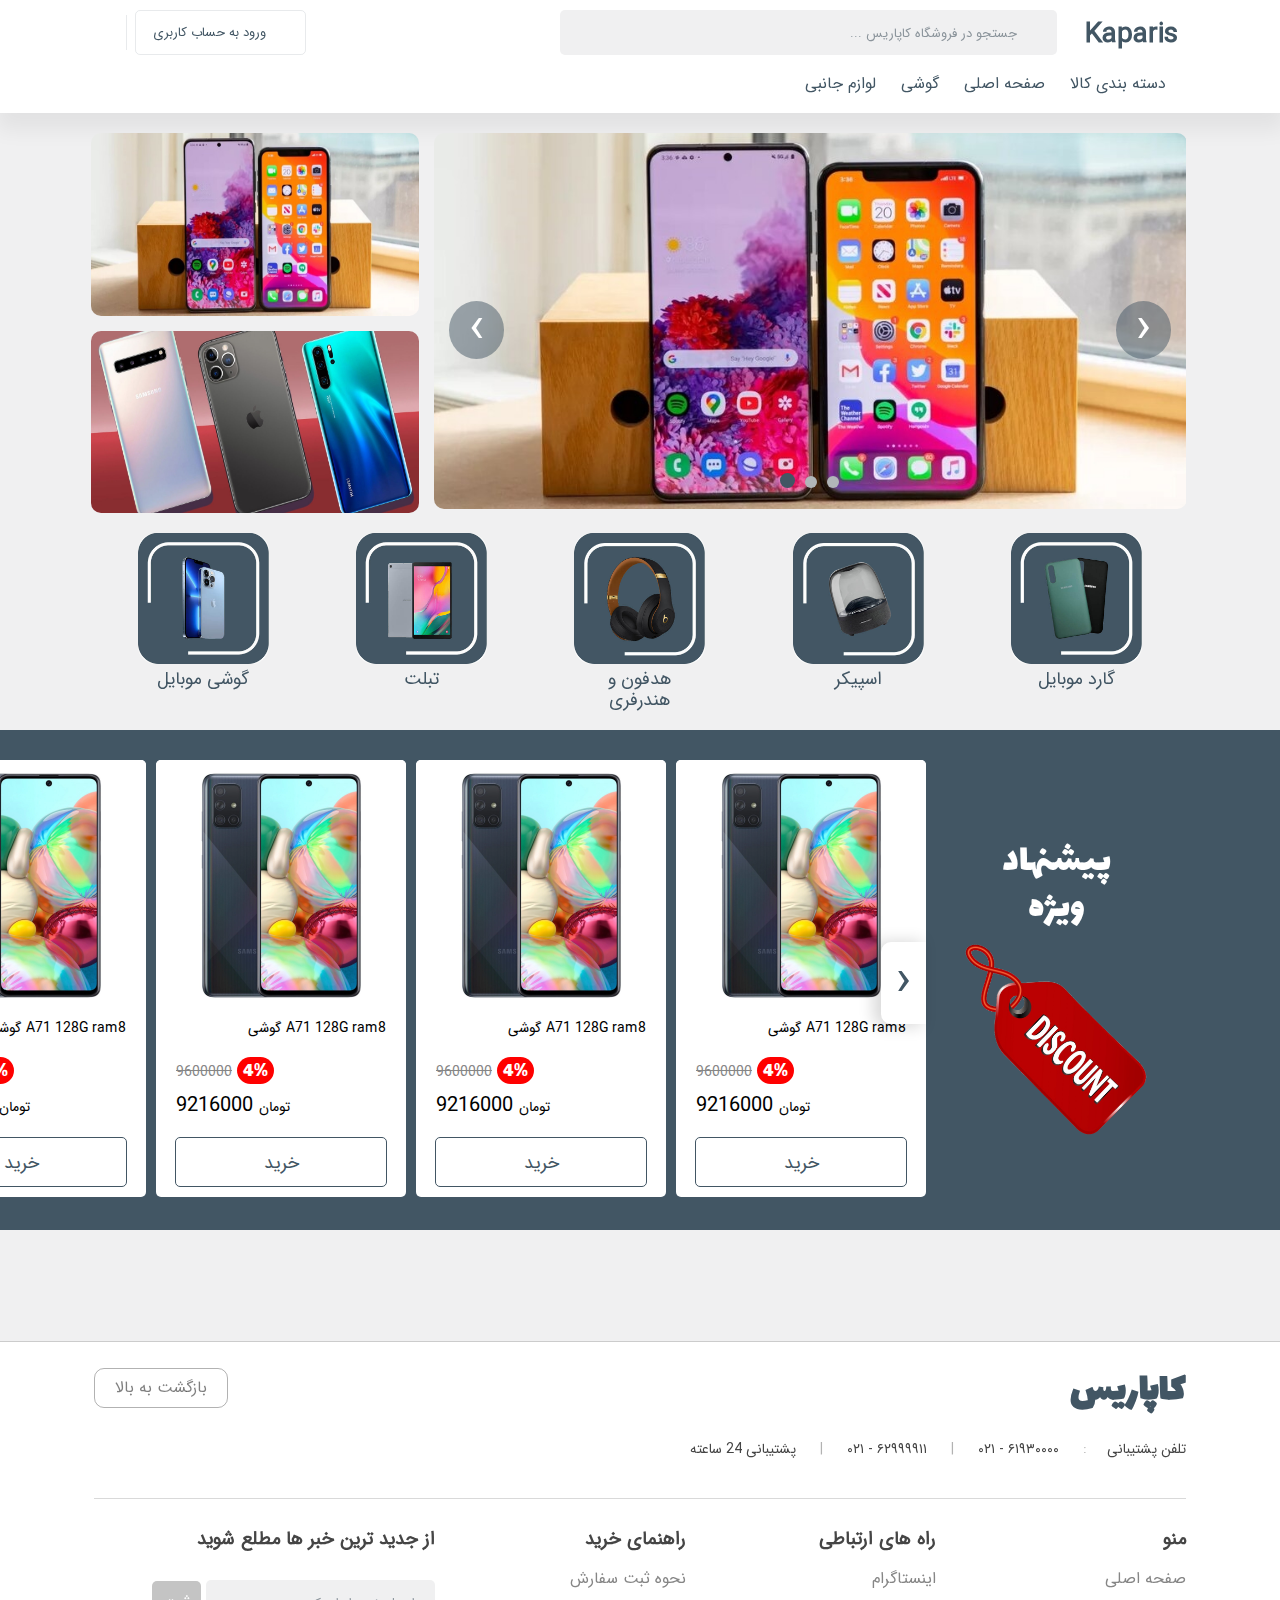
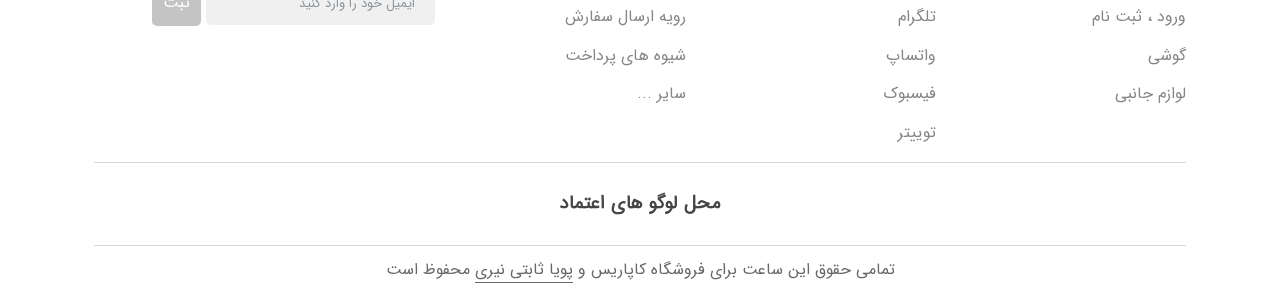
==== commit deca11ff: "added new code" ====
--- a/index.html
+++ b/index.html
@@ -138,6 +138,19 @@
           <div class="mini-slider-button">
             <img src="img/2-slider.jpg" alt="" />
           </div>
+        </div>
+        <div class="owl-carousel owl-3 list-box">
+          <div class="list-box-item"><img src="img/Fhone.jpg" alt="">
+          <p>گوشی موبایل</p>
+          </div>
+          <div class="list-box-item"><img src="img/tablet.jpg" alt="">
+            <p>تبلت</p></div>
+          <div class="list-box-item"><img src="img/headFhone.jpg" alt="">
+            <p>هدفون و هندرفری</p></div>
+          <div class="list-box-item"><img src="img/spiker.jpg" alt="">
+            <p>اسپیکر</p></div>
+          <div class="list-box-item"><img src="img/gard.jpg" alt="">
+            <p>گارد موبایل</p></div>
         </div>
       </div>
       <div class="takhfif-box">
@@ -453,6 +466,9 @@
           loop: true,
           dots: true,
           nav: false,
+          autoplay:true,
+autoplayTimeout:4000,
+autoplayHoverPause:true,
           responsive:{
         867:{
             nav:true
@@ -464,7 +480,7 @@
       $(document).ready(function () {
         $(".owl-2").owlCarousel({
           items: 4,
-          loop: true,
+          loop: false,
           dots: false,
           nav: true,
           responsive: {
@@ -483,6 +499,29 @@
           },
         });
       });
+      $(document).ready(function () {
+        $(".owl-3").owlCarousel({
+          items: 2,
+          loop: true,
+          dots: false,
+          nav: false,
+          autoplay:true,
+autoplayTimeout:4000,
+autoplayHoverPause:true,
+          responsive: {
+            1200: {
+              items: 5,
+            },
+            900: {
+              items: 4,
+            },
+            700: {
+              items: 3,
+            },
+       
+          },
+        });
+      });
     </script>
 
     <script src="js/app.js"></script>
--- a/css/style.css
+++ b/css/style.css
@@ -672,4 +672,22 @@
         color: #425664;
         text-decoration: none;
         border-bottom: 1px solid #425664;
+    }
+    .list-box{
+        width: 100%;
+        display: grid;
+        grid-template-columns: 20% 20% 20% 20% 20%;
+        margin-bottom: 15px;
+    }
+    .list-box-item{
+        width: 60%
+    }
+    .list-box-item p{
+        margin: 5px; 
+        color: #425664;
+        font-size: 18px;
+    }
+    .list-box-item img{
+        width: 100%;
+        border-radius: 18px;
     }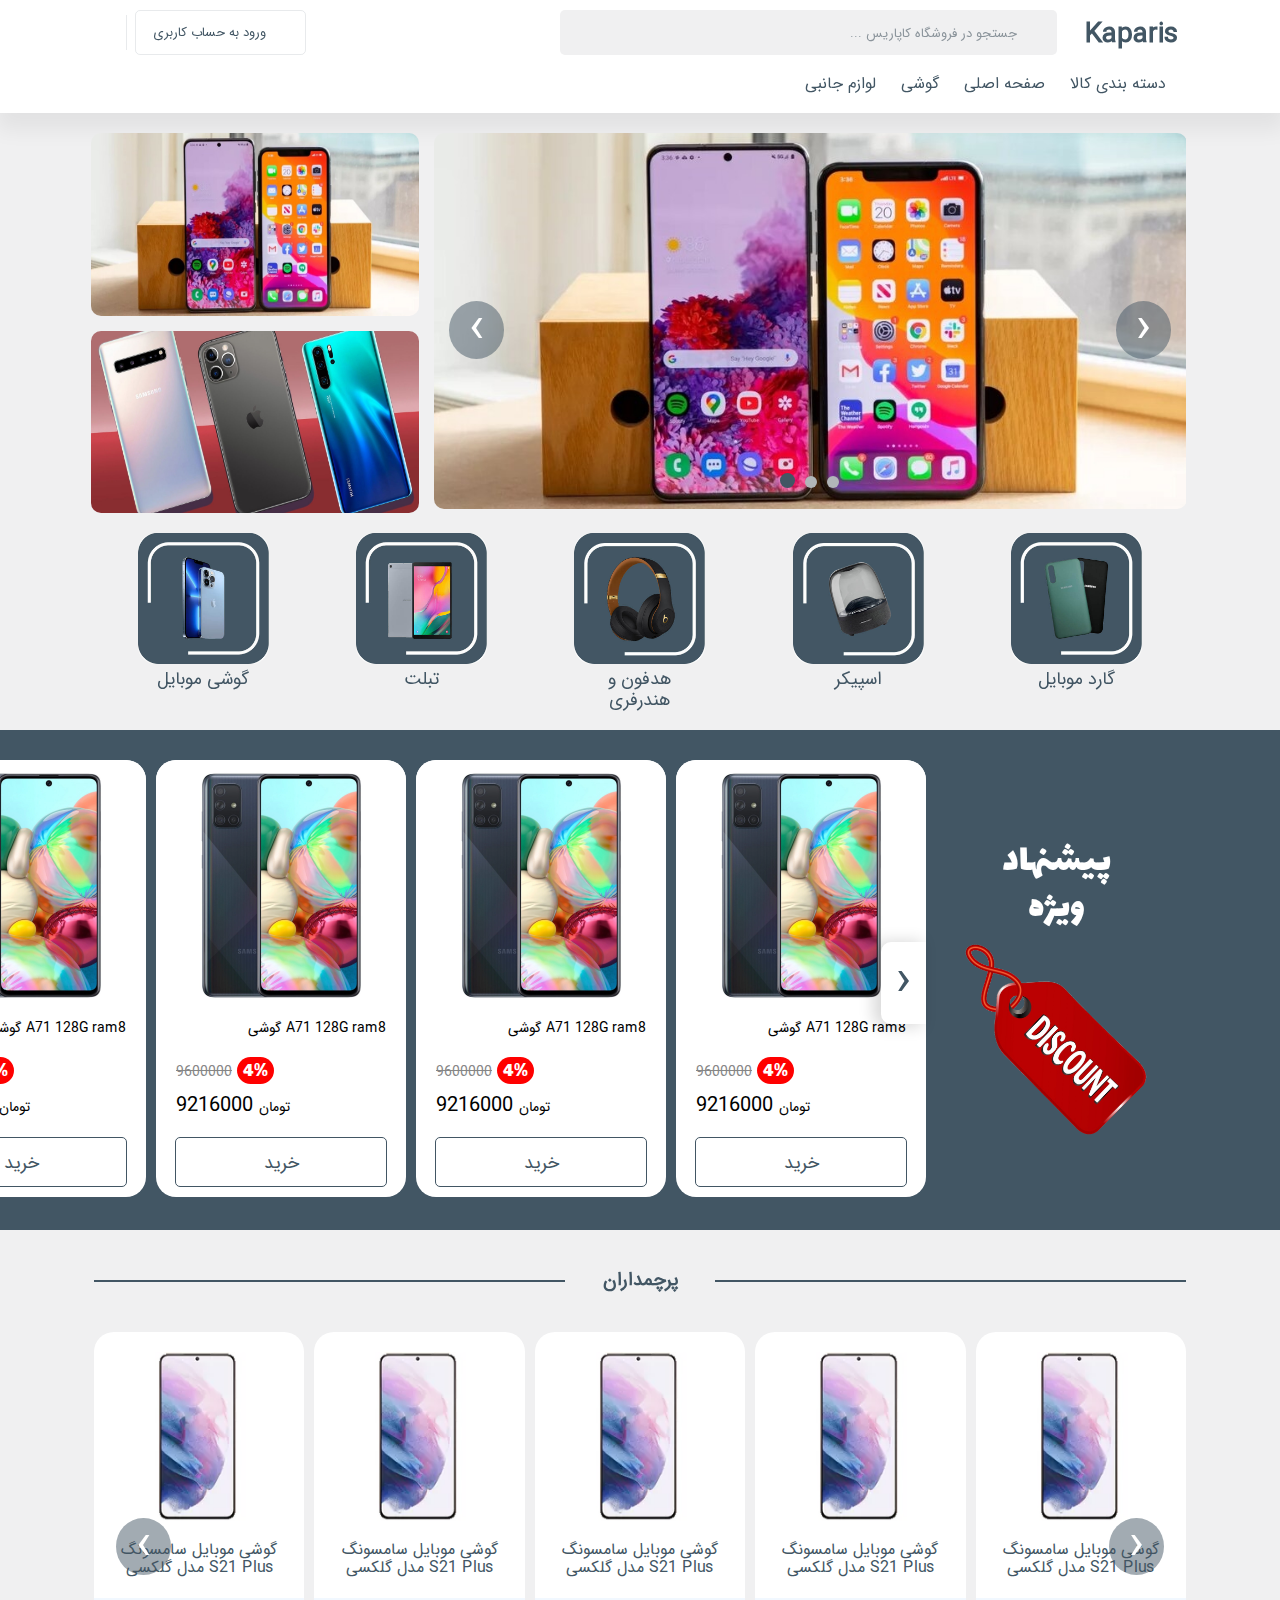
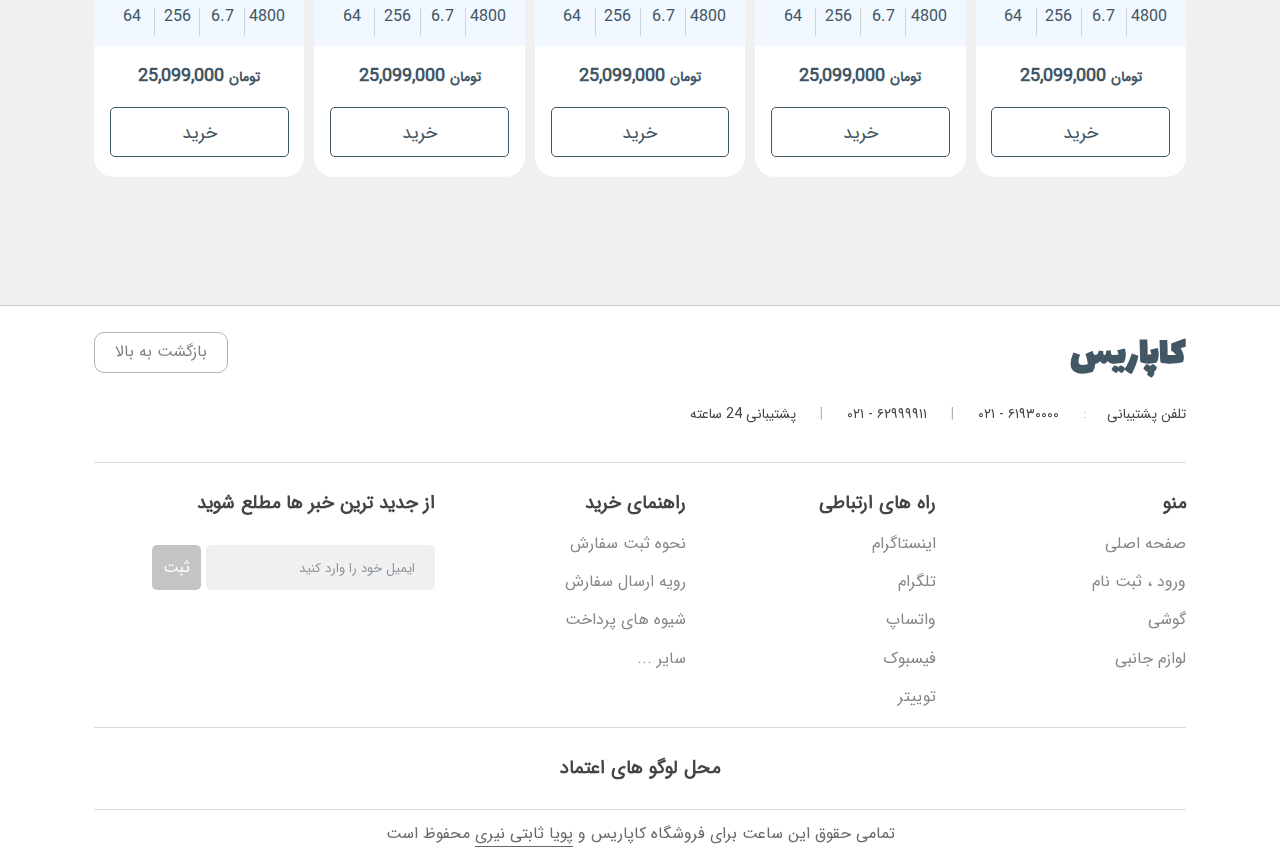
==== commit bd46bc1e: "added new code" ====
--- a/index.html
+++ b/index.html
@@ -400,6 +400,116 @@
           </div>
         </div>
       </div>
+      <div class="app">
+      <div class="hr-h">
+        <h3>پرچمداران</h3>
+      </div>
+     
+      <div class="Flagship-phones">
+
+      </div>
+      <div class="owl-carousel owl-4 Flagship-box">
+        <div class="Flagship-box-item"><img src="img/galaxy-s21-ultra-front-back.webp" alt="">
+        <div class="title-Flagship-box-item"><p>گوشی موبایل سامسونگ مدل گلکسی S21 Plus </p></div>
+      <div class="Specifications-Flagship-box-item">
+        <div><i class="fas fa-camera"></i> <p>64</p></div>
+        <div><i class="fas fa-hdd"></i> <p>256</p></div>
+        <div><i class="fas fa-mobile-alt"></i> <p>6.7</p></div>
+        <div><i class="fas fa-battery-full"></i> <p>4800</p></div>
+      </div>
+      <h3 class="Price">25,099,000 <span>تومان</span></h3>
+      <a href="#" class="kharid-a">خرید</a>
+      </div>
+      <div class="Flagship-box-item"><img src="img/galaxy-s21-ultra-front-back.webp" alt="">
+        <div class="title-Flagship-box-item"><p>گوشی موبایل سامسونگ مدل گلکسی S21 Plus </p></div>
+      <div class="Specifications-Flagship-box-item">
+        <div><i class="fas fa-camera"></i> <p>64</p></div>
+        <div><i class="fas fa-hdd"></i> <p>256</p></div>
+        <div><i class="fas fa-mobile-alt"></i> <p>6.7</p></div>
+        <div><i class="fas fa-battery-full"></i> <p>4800</p></div>
+      </div>
+      <h3 class="Price">25,099,000 <span>تومان</span></h3>
+      <a href="#" class="kharid-a">خرید</a>
+      </div>
+      <div class="Flagship-box-item"><img src="img/galaxy-s21-ultra-front-back.webp" alt="">
+        <div class="title-Flagship-box-item"><p>گوشی موبایل سامسونگ مدل گلکسی S21 Plus </p></div>
+      <div class="Specifications-Flagship-box-item">
+        <div><i class="fas fa-camera"></i> <p>64</p></div>
+        <div><i class="fas fa-hdd"></i> <p>256</p></div>
+        <div><i class="fas fa-mobile-alt"></i> <p>6.7</p></div>
+        <div><i class="fas fa-battery-full"></i> <p>4800</p></div>
+      </div>
+      <h3 class="Price">25,099,000 <span>تومان</span></h3>
+      <a href="#" class="kharid-a">خرید</a>
+      </div>
+      <div class="Flagship-box-item"><img src="img/galaxy-s21-ultra-front-back.webp" alt="">
+        <div class="title-Flagship-box-item"><p>گوشی موبایل سامسونگ مدل گلکسی S21 Plus </p></div>
+      <div class="Specifications-Flagship-box-item">
+        <div><i class="fas fa-camera"></i> <p>64</p></div>
+        <div><i class="fas fa-hdd"></i> <p>256</p></div>
+        <div><i class="fas fa-mobile-alt"></i> <p>6.7</p></div>
+        <div><i class="fas fa-battery-full"></i> <p>4800</p></div>
+      </div>
+      <h3 class="Price">25,099,000 <span>تومان</span></h3>
+      <a href="#" class="kharid-a">خرید</a>
+      </div>
+      <div class="Flagship-box-item"><img src="img/galaxy-s21-ultra-front-back.webp" alt="">
+        <div class="title-Flagship-box-item"><p>گوشی موبایل سامسونگ مدل گلکسی S21 Plus </p></div>
+      <div class="Specifications-Flagship-box-item">
+        <div><i class="fas fa-camera"></i> <p>64</p></div>
+        <div><i class="fas fa-hdd"></i> <p>256</p></div>
+        <div><i class="fas fa-mobile-alt"></i> <p>6.7</p></div>
+        <div><i class="fas fa-battery-full"></i> <p>4800</p></div>
+      </div>
+      <h3 class="Price">25,099,000 <span>تومان</span></h3>
+      <a href="#" class="kharid-a">خرید</a>
+      </div>
+      <div class="Flagship-box-item"><img src="img/galaxy-s21-ultra-front-back.webp" alt="">
+        <div class="title-Flagship-box-item"><p>گوشی موبایل سامسونگ مدل گلکسی S21 Plus </p></div>
+      <div class="Specifications-Flagship-box-item">
+        <div><i class="fas fa-camera"></i> <p>64</p></div>
+        <div><i class="fas fa-hdd"></i> <p>256</p></div>
+        <div><i class="fas fa-mobile-alt"></i> <p>6.7</p></div>
+        <div><i class="fas fa-battery-full"></i> <p>4800</p></div>
+      </div>
+      <h3 class="Price">25,099,000 <span>تومان</span></h3>
+      <a href="#" class="kharid-a">خرید</a>
+      </div>
+      <div class="Flagship-box-item"><img src="img/galaxy-s21-ultra-front-back.webp" alt="">
+        <div class="title-Flagship-box-item"><p>گوشی موبایل سامسونگ مدل گلکسی S21 Plus </p></div>
+      <div class="Specifications-Flagship-box-item">
+        <div><i class="fas fa-camera"></i> <p>64</p></div>
+        <div><i class="fas fa-hdd"></i> <p>256</p></div>
+        <div><i class="fas fa-mobile-alt"></i> <p>6.7</p></div>
+        <div><i class="fas fa-battery-full"></i> <p>4800</p></div>
+      </div>
+      <h3 class="Price">25,099,000 <span>تومان</span></h3>
+      <a href="#" class="kharid-a">خرید</a>
+      </div>
+      <div class="Flagship-box-item"><img src="img/galaxy-s21-ultra-front-back.webp" alt="">
+        <div class="title-Flagship-box-item"><p>گوشی موبایل سامسونگ مدل گلکسی S21 Plus </p></div>
+      <div class="Specifications-Flagship-box-item">
+        <div><i class="fas fa-camera"></i> <p>64</p></div>
+        <div><i class="fas fa-hdd"></i> <p>256</p></div>
+        <div><i class="fas fa-mobile-alt"></i> <p>6.7</p></div>
+        <div><i class="fas fa-battery-full"></i> <p>4800</p></div>
+      </div>
+      <h3 class="Price">25,099,000 <span>تومان</span></h3>
+      <a href="#" class="kharid-a">خرید</a>
+      </div>
+      <div class="Flagship-box-item"><img src="img/galaxy-s21-ultra-front-back.webp" alt="">
+        <div class="title-Flagship-box-item"><p>گوشی موبایل سامسونگ مدل گلکسی S21 Plus </p></div>
+      <div class="Specifications-Flagship-box-item">
+        <div><i class="fas fa-camera"></i> <p>64</p></div>
+        <div><i class="fas fa-hdd"></i> <p>256</p></div>
+        <div><i class="fas fa-mobile-alt"></i> <p>6.7</p></div>
+        <div><i class="fas fa-battery-full"></i> <p>4800</p></div>
+      </div>
+      <h3 class="Price">25,099,000 <span>تومان</span></h3>
+      <a href="#" class="kharid-a">خرید</a>
+      </div>
+      </div>
+    </div>
     </div>
     <br>
     <br>
@@ -522,6 +632,32 @@
           },
         });
       });
+      $(document).ready(function () {
+        $(".owl-4").owlCarousel({
+          items: 1,
+          loop: false,
+          dots: false,
+          nav: true,
+          autoplay:true,
+          margin:10,
+autoplayTimeout:4000,
+autoplayHoverPause:true,
+          responsive: {
+            1200: {
+              items: 5,
+            },
+            900: {
+              items: 4,
+            },
+            700: {
+              items: 3,
+            },
+            500: {
+              items: 2,
+            },
+          },
+        });
+      });
     </script>
 
     <script src="js/app.js"></script>
--- a/css/style.css
+++ b/css/style.css
@@ -244,7 +244,7 @@
 
 border-radius: 10px;
 }
-.owl-1 .owl-prev span{
+.owl-1 .owl-prev span,.owl-4 .owl-prev span{
     top: 40%;
     left: 2%;
     background: #4256647e;
@@ -255,7 +255,7 @@
     font-size: 50px;
     transition: all .15s;
 }
-.owl-1 .owl-next span{
+.owl-1 .owl-next span,.owl-4 .owl-next span{
     top: 40%;
     right: 2%;
     background: #4256647e;
@@ -266,7 +266,7 @@
     font-size: 50px;
     transition: all .15s;
 }
-.owl-1 .owl-prev span:hover,.owl-1 .owl-next span:hover{
+.owl-1 .owl-prev span:hover,.owl-1 .owl-next span:hover,.owl-4 .owl-prev span:hover,.owl-4 .owl-next span:hover{
     background: #425664;
 }
 .owl-1 .owl-dot{
@@ -291,6 +291,7 @@
     height: 500px;
     background: #425664;
     padding: 30px 0;
+    
 }
 .box-1{
     min-width: 1300px;
@@ -330,7 +331,7 @@
     width: 70%;
 }
 .box-jens{
-    border-radius: 5px;
+    border-radius: 20px;
     width: 250px;
     height: 100%;
     margin: 0 10px;
@@ -338,15 +339,15 @@
     display: inline-block;
 }
 .img-box-jens{
-    border-top-left-radius: 5px;
-    border-top-right-radius: 5px;
+    border-top-left-radius: 20px;
+    border-top-right-radius: 20px;
     width: 100%;
     height: 50%;
   
 }
 .img-box-jens img{
-    border-top-left-radius: 5px;
-    border-top-right-radius: 5px;
+    border-top-left-radius: 20px;
+    border-top-right-radius: 20px;
     width: 80%;
     
 }
@@ -690,4 +691,84 @@
     .list-box-item img{
         width: 100%;
         border-radius: 18px;
+    }
+    .hr-h{
+        width: 100%;
+        height: 2px;
+        background: #425664;
+        margin: 50px 0;
+        position: relative;
+    }
+    .hr-h h3{
+        background: #F0F0F1;
+        color: #425664;
+        display: inline;
+        width: 150px;
+    position: absolute;
+    top: -10px;
+    left: 0;
+    right: 0;
+    margin: 0 auto;
+    }
+    .Flagship-box{
+        width: 100%;
+        display: grid;
+        grid-template-columns: 20% 20% 20% 20% 20%;
+        gap: 10px;
+    }
+    .Flagship-box-item{
+     width: 100%;
+     height: auto;
+     background: #fff;
+     border-radius: 20px;
+     /* box-shadow: 0px 0px 20px rgb(0 0 0 / 15%); */
+     padding: 20px 0 10px 0;
+    }
+    .Flagship-box-item img{
+        width: 80% !important;
+        margin:0 auto 20px auto;
+        
+    }
+    .title-Flagship-box-item p{
+        margin: 0 20px;
+        margin-bottom: 20px;
+        color: #425664;
+     
+    }
+    .Specifications-Flagship-box-item{
+        width: 100%;
+        height: auto;
+        background: #F1F8FF;
+display: grid;
+grid-template-columns: 25% 25% 25% 25%;
+padding: 0 15px;
+margin-bottom: 20px;
+    }
+    .Specifications-Flagship-box-item div{
+        border-left: 1px solid rgb(0 0 0 / 15%);
+        text-align: center;
+        width: 100%;
+        margin: 10px 0;
+    }
+    .Specifications-Flagship-box-item div:first-child{
+        border-left: none;
+     
+    }
+    .Specifications-Flagship-box-item div i{
+        font-size: 30px;
+        margin-bottom: 10px;
+        color: #425664;
+    }
+    .Specifications-Flagship-box-item div p{
+     
+       margin-bottom: 10px;
+        color: #425664;
+    }
+    .Price{
+        color: #425664;
+        font-size: 18px;
+        margin-bottom: 20px;
+    }
+    .Price span{
+        font-size: 14px;
     }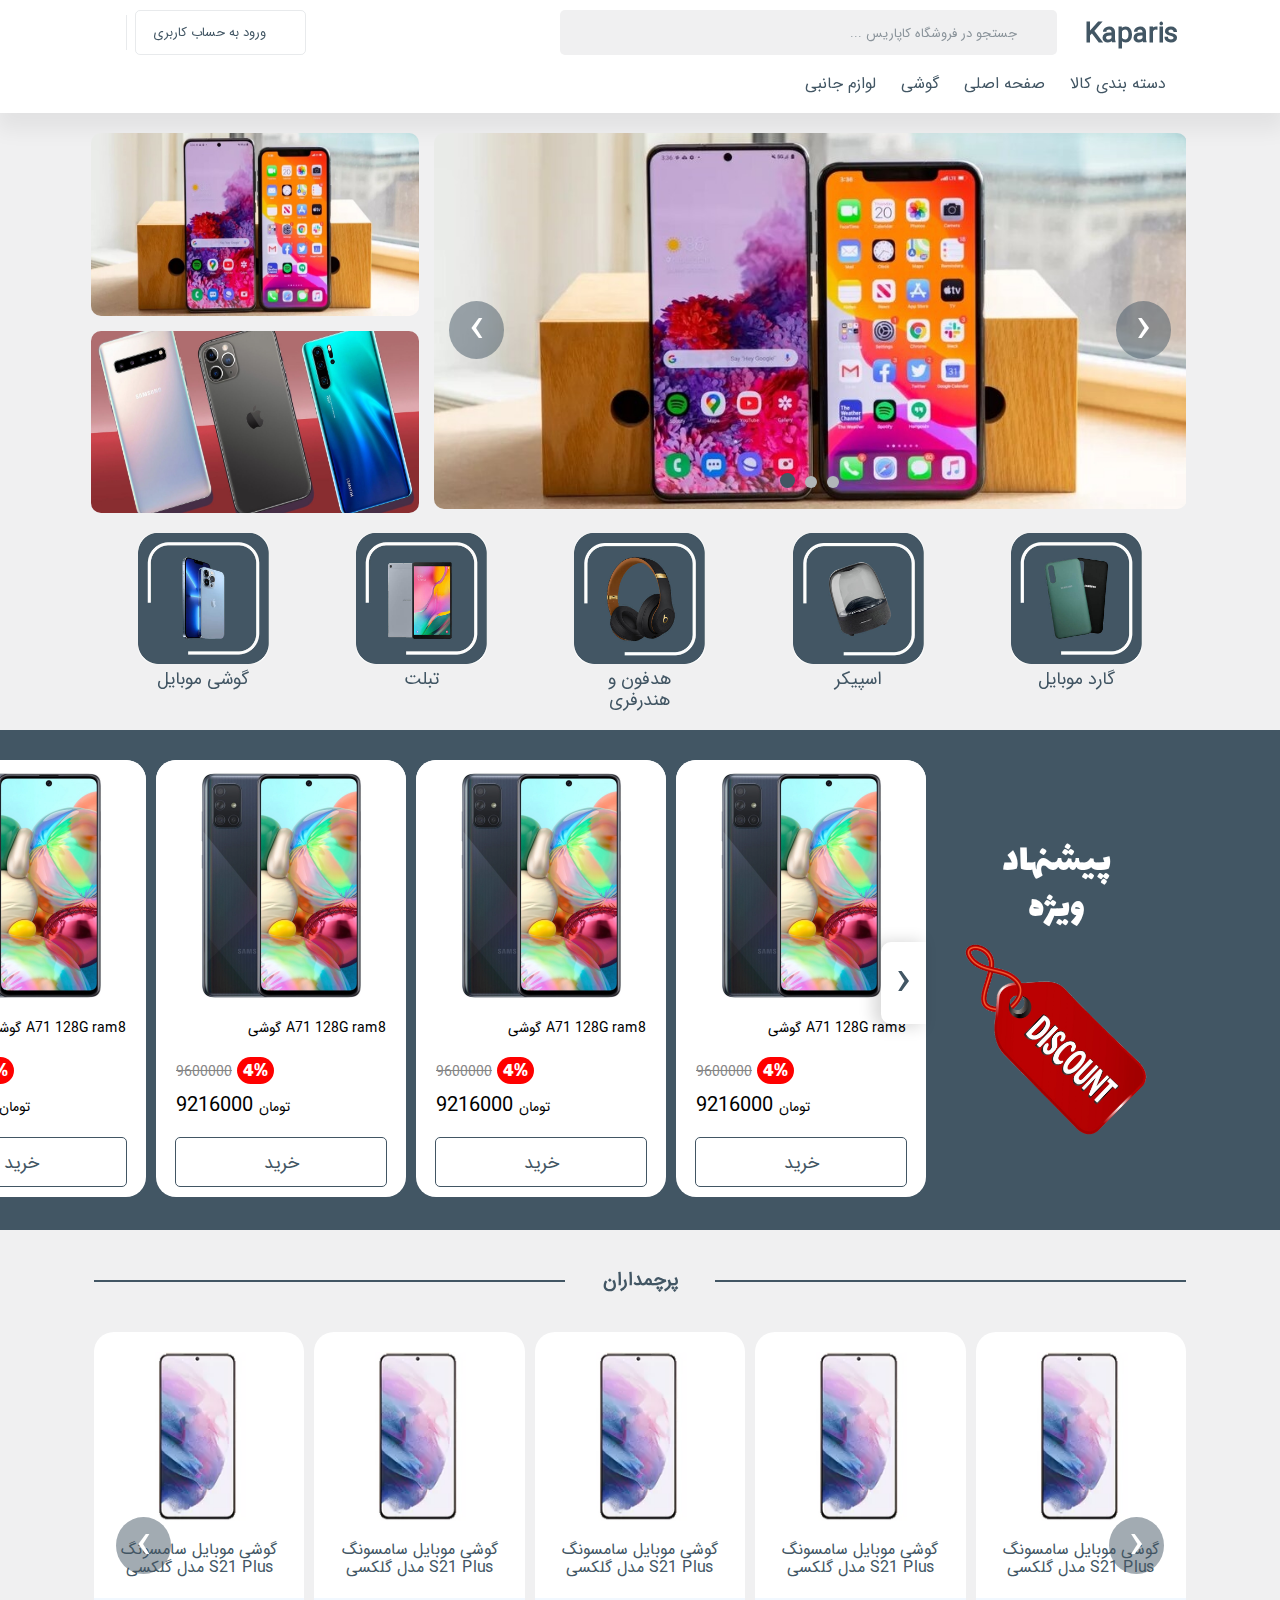
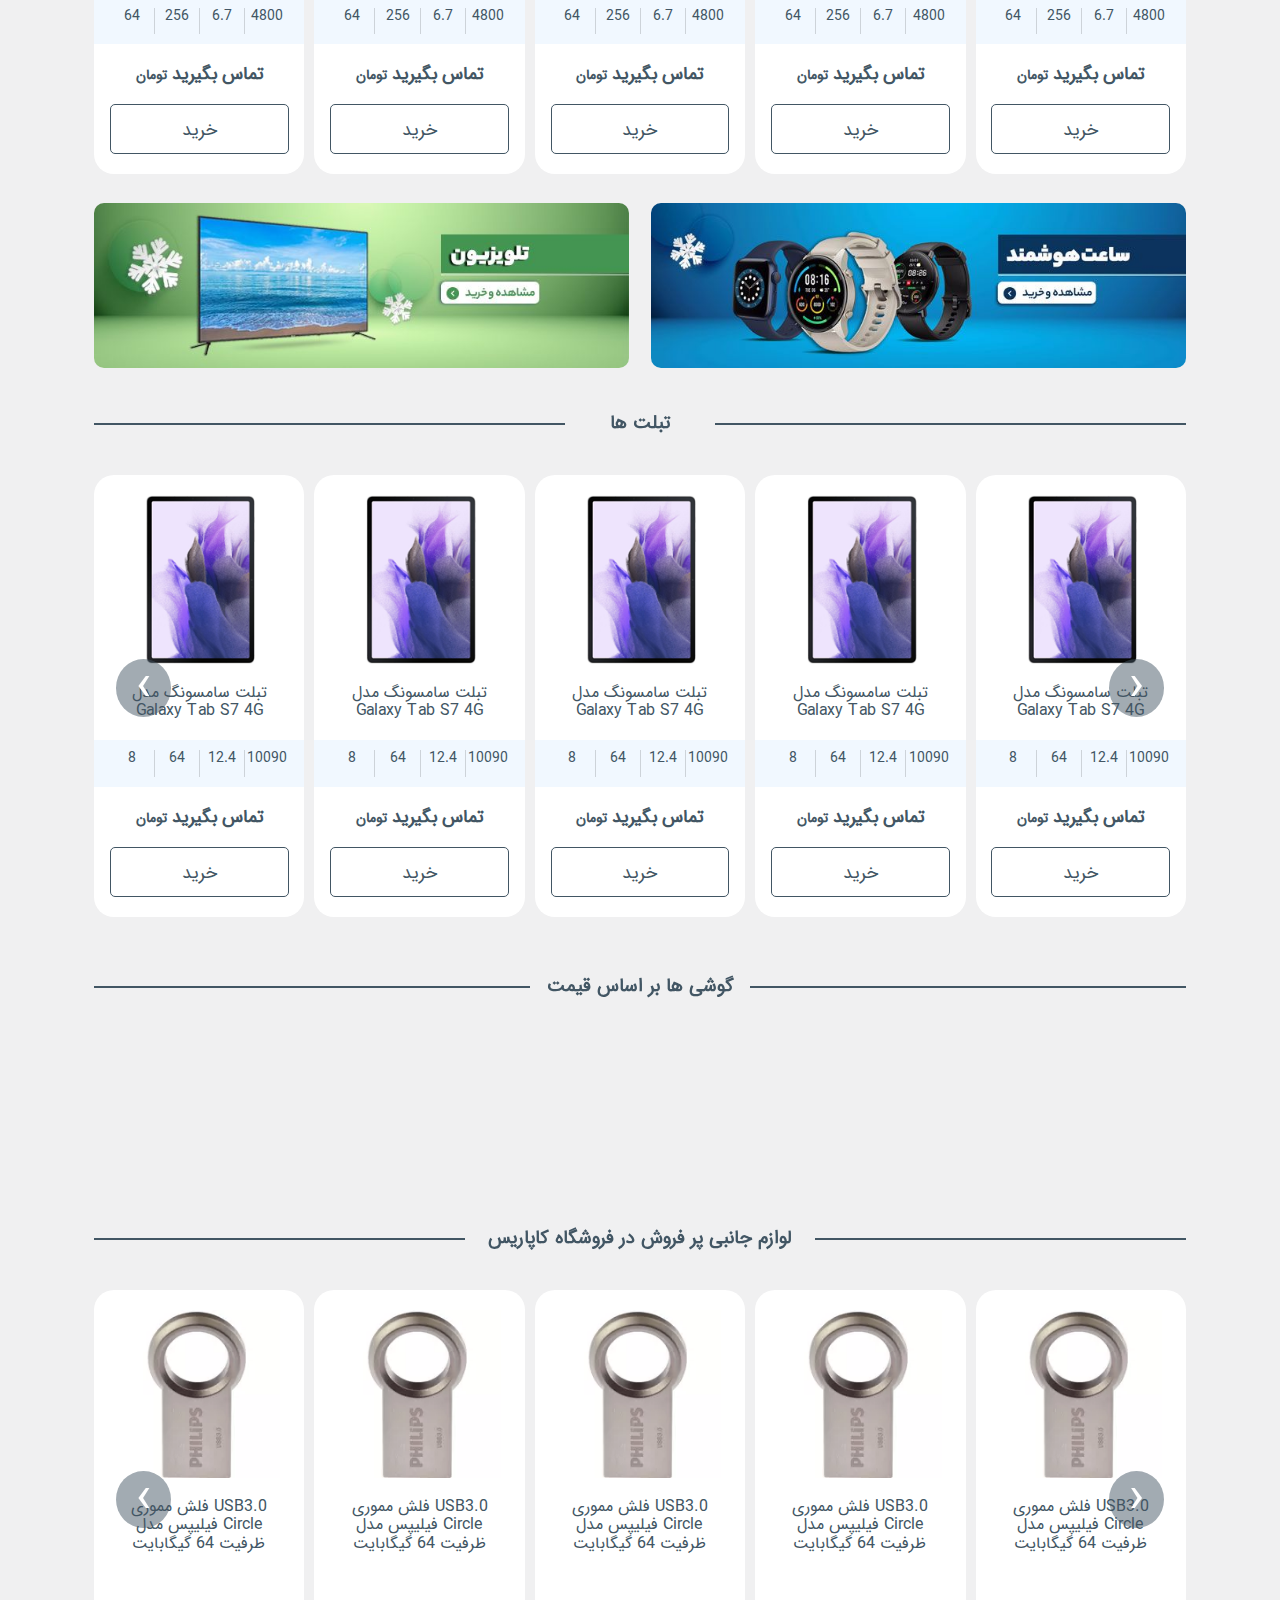
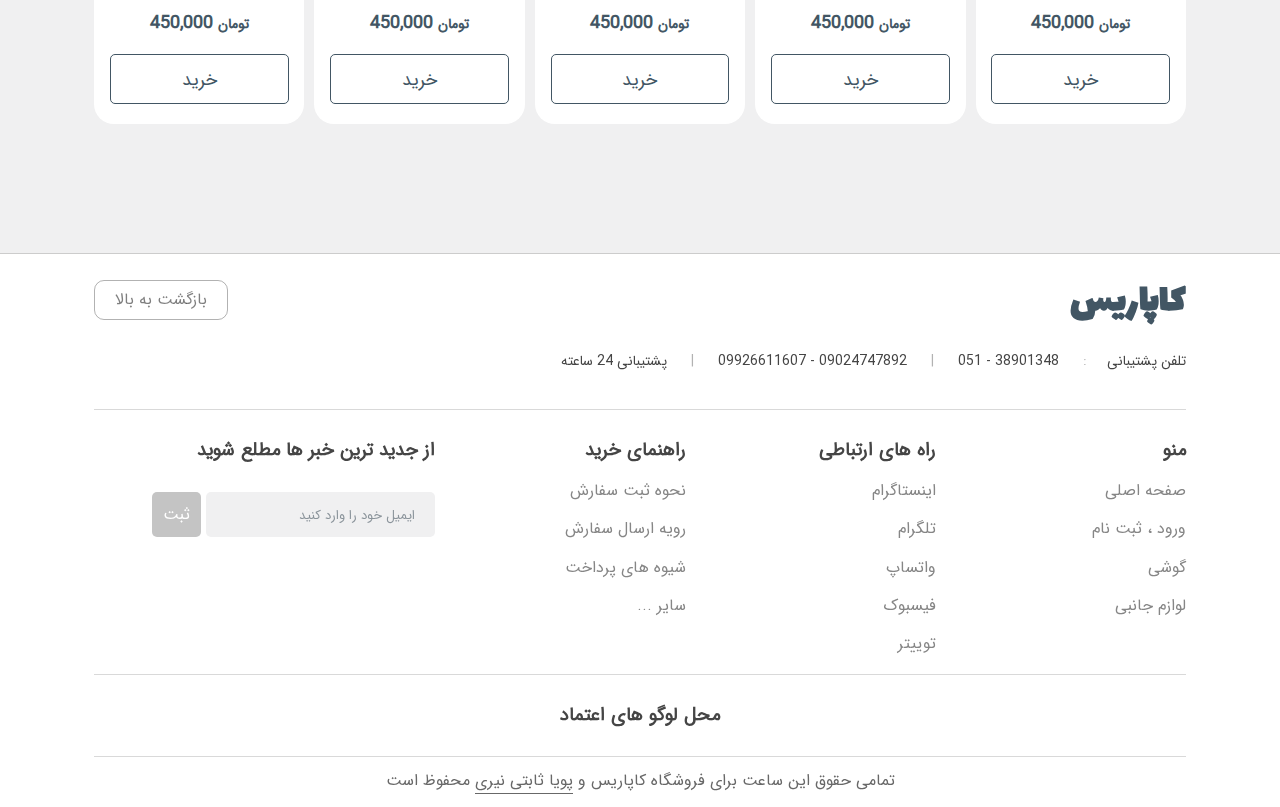
==== commit 07470ec5: "added new code" ====
--- a/index.html
+++ b/index.html
@@ -406,111 +406,273 @@
       </div>
      
       <div class="Flagship-phones">
+        <div class="owl-carousel owl-4 Flagship-box">
+          <div class="Flagship-box-item"><img src="img/galaxy-s21-ultra-front-back.webp" alt="">
+          <div class="title-Flagship-box-item"><p>گوشی موبایل سامسونگ مدل گلکسی S21 Plus </p></div>
+        <div class="Specifications-Flagship-box-item">
+          <div><i class="fas fa-camera"></i> <p>64</p></div>
+          <div><i class="fas fa-hdd"></i> <p>256</p></div>
+          <div><i class="fas fa-mobile-alt"></i> <p>6.7</p></div>
+          <div><i class="fas fa-battery-full"></i> <p>4800</p></div>
+        </div>
+        <h3 class="Price">تماس بگیرید <span>تومان</span></h3>
+        <a href="#" class="kharid-a">خرید</a>
+        </div>
+        <div class="Flagship-box-item"><img src="img/galaxy-s21-ultra-front-back.webp" alt="">
+          <div class="title-Flagship-box-item"><p>گوشی موبایل سامسونگ مدل گلکسی S21 Plus </p></div>
+        <div class="Specifications-Flagship-box-item">
+          <div><i class="fas fa-camera"></i> <p>64</p></div>
+          <div><i class="fas fa-hdd"></i> <p>256</p></div>
+          <div><i class="fas fa-mobile-alt"></i> <p>6.7</p></div>
+          <div><i class="fas fa-battery-full"></i> <p>4800</p></div>
+        </div>
+        <h3 class="Price">تماس بگیرید <span>تومان</span></h3>
+        <a href="#" class="kharid-a">خرید</a>
+        </div>
+        <div class="Flagship-box-item"><img src="img/galaxy-s21-ultra-front-back.webp" alt="">
+          <div class="title-Flagship-box-item"><p>گوشی موبایل سامسونگ مدل گلکسی S21 Plus </p></div>
+        <div class="Specifications-Flagship-box-item">
+          <div><i class="fas fa-camera"></i> <p>64</p></div>
+          <div><i class="fas fa-hdd"></i> <p>256</p></div>
+          <div><i class="fas fa-mobile-alt"></i> <p>6.7</p></div>
+          <div><i class="fas fa-battery-full"></i> <p>4800</p></div>
+        </div>
+        <h3 class="Price">تماس بگیرید <span>تومان</span></h3>
+        <a href="#" class="kharid-a">خرید</a>
+        </div>
+        <div class="Flagship-box-item"><img src="img/galaxy-s21-ultra-front-back.webp" alt="">
+          <div class="title-Flagship-box-item"><p>گوشی موبایل سامسونگ مدل گلکسی S21 Plus </p></div>
+        <div class="Specifications-Flagship-box-item">
+          <div><i class="fas fa-camera"></i> <p>64</p></div>
+          <div><i class="fas fa-hdd"></i> <p>256</p></div>
+          <div><i class="fas fa-mobile-alt"></i> <p>6.7</p></div>
+          <div><i class="fas fa-battery-full"></i> <p>4800</p></div>
+        </div>
+        <h3 class="Price">تماس بگیرید <span>تومان</span></h3>
+        <a href="#" class="kharid-a">خرید</a>
+        </div>
+        <div class="Flagship-box-item"><img src="img/galaxy-s21-ultra-front-back.webp" alt="">
+          <div class="title-Flagship-box-item"><p>گوشی موبایل سامسونگ مدل گلکسی S21 Plus </p></div>
+        <div class="Specifications-Flagship-box-item">
+          <div><i class="fas fa-camera"></i> <p>64</p></div>
+          <div><i class="fas fa-hdd"></i> <p>256</p></div>
+          <div><i class="fas fa-mobile-alt"></i> <p>6.7</p></div>
+          <div><i class="fas fa-battery-full"></i> <p>4800</p></div>
+        </div>
+        <h3 class="Price">تماس بگیرید <span>تومان</span></h3>
+        <a href="#" class="kharid-a">خرید</a>
+        </div>
+        <div class="Flagship-box-item"><img src="img/galaxy-s21-ultra-front-back.webp" alt="">
+          <div class="title-Flagship-box-item"><p>گوشی موبایل سامسونگ مدل گلکسی S21 Plus </p></div>
+        <div class="Specifications-Flagship-box-item">
+          <div><i class="fas fa-camera"></i> <p>64</p></div>
+          <div><i class="fas fa-hdd"></i> <p>256</p></div>
+          <div><i class="fas fa-mobile-alt"></i> <p>6.7</p></div>
+          <div><i class="fas fa-battery-full"></i> <p>4800</p></div>
+        </div>
+        <h3 class="Price">تماس بگیرید <span>تومان</span></h3>
+        <a href="#" class="kharid-a">خرید</a>
+        </div>
+        <div class="Flagship-box-item"><img src="img/galaxy-s21-ultra-front-back.webp" alt="">
+          <div class="title-Flagship-box-item"><p>گوشی موبایل سامسونگ مدل گلکسی S21 Plus </p></div>
+        <div class="Specifications-Flagship-box-item">
+          <div><i class="fas fa-camera"></i> <p>64</p></div>
+          <div><i class="fas fa-hdd"></i> <p>256</p></div>
+          <div><i class="fas fa-mobile-alt"></i> <p>6.7</p></div>
+          <div><i class="fas fa-battery-full"></i> <p>4800</p></div>
+        </div>
+        <h3 class="Price">تماس بگیرید <span>تومان</span></h3>
+        <a href="#" class="kharid-a">خرید</a>
+        </div>
+        <div class="Flagship-box-item"><img src="img/galaxy-s21-ultra-front-back.webp" alt="">
+          <div class="title-Flagship-box-item"><p>گوشی موبایل سامسونگ مدل گلکسی S21 Plus </p></div>
+        <div class="Specifications-Flagship-box-item">
+          <div><i class="fas fa-camera"></i> <p>64</p></div>
+          <div><i class="fas fa-hdd"></i> <p>256</p></div>
+          <div><i class="fas fa-mobile-alt"></i> <p>6.7</p></div>
+          <div><i class="fas fa-battery-full"></i> <p>4800</p></div>
+        </div>
+        <h3 class="Price">تماس بگیرید <span>تومان</span></h3>
+        <a href="#" class="kharid-a">خرید</a>
+        </div>
+        <div class="Flagship-box-item"><img src="img/galaxy-s21-ultra-front-back.webp" alt="">
+          <div class="title-Flagship-box-item"><p>گوشی موبایل سامسونگ مدل گلکسی S21 Plus </p></div>
+        <div class="Specifications-Flagship-box-item">
+          <div><i class="fas fa-camera"></i> <p>64</p></div>
+          <div><i class="fas fa-hdd"></i> <p>256</p></div>
+          <div><i class="fas fa-mobile-alt"></i> <p>6.7</p></div>
+          <div><i class="fas fa-battery-full"></i> <p>4800</p></div>
+        </div>
+        <h3 class="Price">تماس بگیرید <span>تومان</span></h3>
+        <a href="#" class="kharid-a">خرید</a>
+        </div>
+        </div>
+      </div>
 
-      </div>
+      <div class="baner-1">
+        <div class="baner-1-item-right">
+          <img src="img/banner_CenterTwinBanners_0_25e75cf7-b5b5-4c31-953d-1d85ace1a4d2.jpg" alt="">
+        </div>
+        <div class="baner-1-item-left">
+          <img src="img/banner_CenterTwinBanners_1_39110685-cd9d-462e-b6a0-238f2897e212.jpg" alt="">
+        </div>
+      </div>
+      <div class="hr-h">
+        <h3>تبلت ها</h3>
+      </div>
+      <div class="Flagship-phones">
+        <div class="owl-carousel owl-4 Flagship-box">
+          <div class="Flagship-box-item"><img src="img/small_product-TLP-3310_ad9fed7f-70b9-4138-ad63-fc5c6731ea23.png" alt="">
+          <div class="title-Flagship-box-item"><p>تبلت سامسونگ مدل Galaxy Tab S7 4G </p></div>
+        <div class="Specifications-Flagship-box-item">
+          <div><i class="fas fa-camera"></i> <p>8</p></div>
+          <div><i class="fas fa-hdd"></i> <p>64</p></div>
+          <div><i class="fas fa-mobile-alt"></i> <p>12.4</p></div>
+          <div><i class="fas fa-battery-full"></i> <p>10090</p></div>
+        </div>
+        <h3 class="Price">تماس بگیرید <span>تومان</span></h3>
+        <a href="#" class="kharid-a">خرید</a>
+        </div>
+        <div class="Flagship-box-item"><img src="img/small_product-TLP-3310_ad9fed7f-70b9-4138-ad63-fc5c6731ea23.png" alt="">
+          <div class="title-Flagship-box-item"><p>تبلت سامسونگ مدل Galaxy Tab S7 4G </p></div>
+        <div class="Specifications-Flagship-box-item">
+          <div><i class="fas fa-camera"></i> <p>8</p></div>
+          <div><i class="fas fa-hdd"></i> <p>64</p></div>
+          <div><i class="fas fa-mobile-alt"></i> <p>12.4</p></div>
+          <div><i class="fas fa-battery-full"></i> <p>10090</p></div>
+        </div>
+        <h3 class="Price">تماس بگیرید <span>تومان</span></h3>
+        <a href="#" class="kharid-a">خرید</a>
+        </div>
+        <div class="Flagship-box-item"><img src="img/small_product-TLP-3310_ad9fed7f-70b9-4138-ad63-fc5c6731ea23.png" alt="">
+          <div class="title-Flagship-box-item"><p>تبلت سامسونگ مدل Galaxy Tab S7 4G </p></div>
+        <div class="Specifications-Flagship-box-item">
+          <div><i class="fas fa-camera"></i> <p>8</p></div>
+          <div><i class="fas fa-hdd"></i> <p>64</p></div>
+          <div><i class="fas fa-mobile-alt"></i> <p>12.4</p></div>
+          <div><i class="fas fa-battery-full"></i> <p>10090</p></div>
+        </div>
+        <h3 class="Price">تماس بگیرید <span>تومان</span></h3>
+        <a href="#" class="kharid-a">خرید</a>
+        </div>
+        <div class="Flagship-box-item"><img src="img/small_product-TLP-3310_ad9fed7f-70b9-4138-ad63-fc5c6731ea23.png" alt="">
+          <div class="title-Flagship-box-item"><p>تبلت سامسونگ مدل Galaxy Tab S7 4G </p></div>
+        <div class="Specifications-Flagship-box-item">
+          <div><i class="fas fa-camera"></i> <p>8</p></div>
+          <div><i class="fas fa-hdd"></i> <p>64</p></div>
+          <div><i class="fas fa-mobile-alt"></i> <p>12.4</p></div>
+          <div><i class="fas fa-battery-full"></i> <p>10090</p></div>
+        </div>
+        <h3 class="Price">تماس بگیرید <span>تومان</span></h3>
+        <a href="#" class="kharid-a">خرید</a>
+        </div>
+        <div class="Flagship-box-item"><img src="img/small_product-TLP-3310_ad9fed7f-70b9-4138-ad63-fc5c6731ea23.png" alt="">
+          <div class="title-Flagship-box-item"><p>تبلت سامسونگ مدل Galaxy Tab S7 4G </p></div>
+        <div class="Specifications-Flagship-box-item">
+          <div><i class="fas fa-camera"></i> <p>8</p></div>
+          <div><i class="fas fa-hdd"></i> <p>64</p></div>
+          <div><i class="fas fa-mobile-alt"></i> <p>12.4</p></div>
+          <div><i class="fas fa-battery-full"></i> <p>10090</p></div>
+        </div>
+        <h3 class="Price">تماس بگیرید <span>تومان</span></h3>
+        <a href="#" class="kharid-a">خرید</a>
+        </div>
+        <div class="Flagship-box-item"><img src="img/small_product-TLP-3310_ad9fed7f-70b9-4138-ad63-fc5c6731ea23.png" alt="">
+          <div class="title-Flagship-box-item"><p>تبلت سامسونگ مدل Galaxy Tab S7 4G </p></div>
+        <div class="Specifications-Flagship-box-item">
+          <div><i class="fas fa-camera"></i> <p>8</p></div>
+          <div><i class="fas fa-hdd"></i> <p>64</p></div>
+          <div><i class="fas fa-mobile-alt"></i> <p>12.4</p></div>
+          <div><i class="fas fa-battery-full"></i> <p>10090</p></div>
+        </div>
+        <h3 class="Price">تماس بگیرید <span>تومان</span></h3>
+        <a href="#" class="kharid-a">خرید</a>
+        </div>
+        <div class="Flagship-box-item"><img src="img/small_product-TLP-3310_ad9fed7f-70b9-4138-ad63-fc5c6731ea23.png" alt="">
+          <div class="title-Flagship-box-item"><p>تبلت سامسونگ مدل Galaxy Tab S7 4G </p></div>
+        <div class="Specifications-Flagship-box-item">
+          <div><i class="fas fa-camera"></i> <p>8</p></div>
+          <div><i class="fas fa-hdd"></i> <p>64</p></div>
+          <div><i class="fas fa-mobile-alt"></i> <p>12.4</p></div>
+          <div><i class="fas fa-battery-full"></i> <p>10090</p></div>
+        </div>
+        <h3 class="Price">تماس بگیرید <span>تومان</span></h3>
+        <a href="#" class="kharid-a">خرید</a>
+        </div>
+        <div class="Flagship-box-item"><img src="img/small_product-TLP-3310_ad9fed7f-70b9-4138-ad63-fc5c6731ea23.png" alt="">
+          <div class="title-Flagship-box-item"><p>تبلت سامسونگ مدل Galaxy Tab S7 4G </p></div>
+        <div class="Specifications-Flagship-box-item">
+          <div><i class="fas fa-camera"></i> <p>8</p></div>
+          <div><i class="fas fa-hdd"></i> <p>64</p></div>
+          <div><i class="fas fa-mobile-alt"></i> <p>12.4</p></div>
+          <div><i class="fas fa-battery-full"></i> <p>10090</p></div>
+        </div>
+        <h3 class="Price">تماس بگیرید <span>تومان</span></h3>
+        <a href="#" class="kharid-a">خرید</a>
+        </div>
+      </div>
+    </div>
+    <div class="hr-h">
+      <h3 style="width: 220px;">گوشی ها بر اساس قیمت</h3>
+    </div>
+    <div class="owl-carousel owl-3 list-box">
+      <div class="list-box-item item-list-2 bg-list-5"></div>
+      <div class="list-box-item item-list-2 bg-list-4"></div>
+      <div class="list-box-item item-list-2 bg-list-3"></div>
+      <div class="list-box-item item-list-2 bg-list-2"></div>
+      <div class="list-box-item item-list-2 bg-list-1"></div>
+    </div>
+    <div class="hr-h">
+      <h3 style="width: 350px;">لوازم جانبی پر فروش در فروشگاه کاپاریس</h3>
+    </div>
+    <div class="Flagship-phones">
       <div class="owl-carousel owl-4 Flagship-box">
-        <div class="Flagship-box-item"><img src="img/galaxy-s21-ultra-front-back.webp" alt="">
-        <div class="title-Flagship-box-item"><p>گوشی موبایل سامسونگ مدل گلکسی S21 Plus </p></div>
-      <div class="Specifications-Flagship-box-item">
-        <div><i class="fas fa-camera"></i> <p>64</p></div>
-        <div><i class="fas fa-hdd"></i> <p>256</p></div>
-        <div><i class="fas fa-mobile-alt"></i> <p>6.7</p></div>
-        <div><i class="fas fa-battery-full"></i> <p>4800</p></div>
-      </div>
-      <h3 class="Price">25,099,000 <span>تومان</span></h3>
+        <div class="Flagship-box-item"><img src="img/small_product-TLP-3489_ac4c1fb3-6ac0-420a-992e-f26d27021472.webp" alt="">
+        <div class="title-Flagship-box-item margin-b-60"><p>فلش مموری USB3.0 فیلیپس مدل Circle ظرفیت 64 گیگابایت </p></div>
+     
+      <h3 class="Price">450,000 <span>تومان</span></h3>
       <a href="#" class="kharid-a">خرید</a>
       </div>
-      <div class="Flagship-box-item"><img src="img/galaxy-s21-ultra-front-back.webp" alt="">
-        <div class="title-Flagship-box-item"><p>گوشی موبایل سامسونگ مدل گلکسی S21 Plus </p></div>
-      <div class="Specifications-Flagship-box-item">
-        <div><i class="fas fa-camera"></i> <p>64</p></div>
-        <div><i class="fas fa-hdd"></i> <p>256</p></div>
-        <div><i class="fas fa-mobile-alt"></i> <p>6.7</p></div>
-        <div><i class="fas fa-battery-full"></i> <p>4800</p></div>
-      </div>
-      <h3 class="Price">25,099,000 <span>تومان</span></h3>
+      <div class="Flagship-box-item"><img src="img/small_product-TLP-3489_ac4c1fb3-6ac0-420a-992e-f26d27021472.webp" alt="">
+        <div class="title-Flagship-box-item margin-b-60"><p>فلش مموری USB3.0 فیلیپس مدل Circle ظرفیت 64 گیگابایت </p></div>
+     
+      <h3 class="Price">450,000 <span>تومان</span></h3>
       <a href="#" class="kharid-a">خرید</a>
       </div>
-      <div class="Flagship-box-item"><img src="img/galaxy-s21-ultra-front-back.webp" alt="">
-        <div class="title-Flagship-box-item"><p>گوشی موبایل سامسونگ مدل گلکسی S21 Plus </p></div>
-      <div class="Specifications-Flagship-box-item">
-        <div><i class="fas fa-camera"></i> <p>64</p></div>
-        <div><i class="fas fa-hdd"></i> <p>256</p></div>
-        <div><i class="fas fa-mobile-alt"></i> <p>6.7</p></div>
-        <div><i class="fas fa-battery-full"></i> <p>4800</p></div>
-      </div>
-      <h3 class="Price">25,099,000 <span>تومان</span></h3>
+      <div class="Flagship-box-item"><img src="img/small_product-TLP-3489_ac4c1fb3-6ac0-420a-992e-f26d27021472.webp" alt="">
+        <div class="title-Flagship-box-item margin-b-60"><p>فلش مموری USB3.0 فیلیپس مدل Circle ظرفیت 64 گیگابایت </p></div>
+     
+      <h3 class="Price">450,000 <span>تومان</span></h3>
       <a href="#" class="kharid-a">خرید</a>
       </div>
-      <div class="Flagship-box-item"><img src="img/galaxy-s21-ultra-front-back.webp" alt="">
-        <div class="title-Flagship-box-item"><p>گوشی موبایل سامسونگ مدل گلکسی S21 Plus </p></div>
-      <div class="Specifications-Flagship-box-item">
-        <div><i class="fas fa-camera"></i> <p>64</p></div>
-        <div><i class="fas fa-hdd"></i> <p>256</p></div>
-        <div><i class="fas fa-mobile-alt"></i> <p>6.7</p></div>
-        <div><i class="fas fa-battery-full"></i> <p>4800</p></div>
-      </div>
-      <h3 class="Price">25,099,000 <span>تومان</span></h3>
+      <div class="Flagship-box-item"><img src="img/small_product-TLP-3489_ac4c1fb3-6ac0-420a-992e-f26d27021472.webp" alt="">
+        <div class="title-Flagship-box-item margin-b-60"><p>فلش مموری USB3.0 فیلیپس مدل Circle ظرفیت 64 گیگابایت </p></div>
+     
+      <h3 class="Price">450,000 <span>تومان</span></h3>
       <a href="#" class="kharid-a">خرید</a>
       </div>
-      <div class="Flagship-box-item"><img src="img/galaxy-s21-ultra-front-back.webp" alt="">
-        <div class="title-Flagship-box-item"><p>گوشی موبایل سامسونگ مدل گلکسی S21 Plus </p></div>
-      <div class="Specifications-Flagship-box-item">
-        <div><i class="fas fa-camera"></i> <p>64</p></div>
-        <div><i class="fas fa-hdd"></i> <p>256</p></div>
-        <div><i class="fas fa-mobile-alt"></i> <p>6.7</p></div>
-        <div><i class="fas fa-battery-full"></i> <p>4800</p></div>
-      </div>
-      <h3 class="Price">25,099,000 <span>تومان</span></h3>
+      <div class="Flagship-box-item"><img src="img/small_product-TLP-3489_ac4c1fb3-6ac0-420a-992e-f26d27021472.webp" alt="">
+        <div class="title-Flagship-box-item margin-b-60"><p>فلش مموری USB3.0 فیلیپس مدل Circle ظرفیت 64 گیگابایت </p></div>
+     
+      <h3 class="Price">450,000 <span>تومان</span></h3>
       <a href="#" class="kharid-a">خرید</a>
       </div>
-      <div class="Flagship-box-item"><img src="img/galaxy-s21-ultra-front-back.webp" alt="">
-        <div class="title-Flagship-box-item"><p>گوشی موبایل سامسونگ مدل گلکسی S21 Plus </p></div>
-      <div class="Specifications-Flagship-box-item">
-        <div><i class="fas fa-camera"></i> <p>64</p></div>
-        <div><i class="fas fa-hdd"></i> <p>256</p></div>
-        <div><i class="fas fa-mobile-alt"></i> <p>6.7</p></div>
-        <div><i class="fas fa-battery-full"></i> <p>4800</p></div>
-      </div>
-      <h3 class="Price">25,099,000 <span>تومان</span></h3>
+      <div class="Flagship-box-item"><img src="img/small_product-TLP-3489_ac4c1fb3-6ac0-420a-992e-f26d27021472.webp" alt="">
+        <div class="title-Flagship-box-item margin-b-60"><p>فلش مموری USB3.0 فیلیپس مدل Circle ظرفیت 64 گیگابایت </p></div>
+     
+      <h3 class="Price">450,000 <span>تومان</span></h3>
       <a href="#" class="kharid-a">خرید</a>
       </div>
-      <div class="Flagship-box-item"><img src="img/galaxy-s21-ultra-front-back.webp" alt="">
-        <div class="title-Flagship-box-item"><p>گوشی موبایل سامسونگ مدل گلکسی S21 Plus </p></div>
-      <div class="Specifications-Flagship-box-item">
-        <div><i class="fas fa-camera"></i> <p>64</p></div>
-        <div><i class="fas fa-hdd"></i> <p>256</p></div>
-        <div><i class="fas fa-mobile-alt"></i> <p>6.7</p></div>
-        <div><i class="fas fa-battery-full"></i> <p>4800</p></div>
-      </div>
-      <h3 class="Price">25,099,000 <span>تومان</span></h3>
+      <div class="Flagship-box-item"><img src="img/small_product-TLP-3489_ac4c1fb3-6ac0-420a-992e-f26d27021472.webp" alt="">
+        <div class="title-Flagship-box-item margin-b-60"><p>فلش مموری USB3.0 فیلیپس مدل Circle ظرفیت 64 گیگابایت </p></div>
+     
+      <h3 class="Price">450,000 <span>تومان</span></h3>
       <a href="#" class="kharid-a">خرید</a>
       </div>
-      <div class="Flagship-box-item"><img src="img/galaxy-s21-ultra-front-back.webp" alt="">
-        <div class="title-Flagship-box-item"><p>گوشی موبایل سامسونگ مدل گلکسی S21 Plus </p></div>
-      <div class="Specifications-Flagship-box-item">
-        <div><i class="fas fa-camera"></i> <p>64</p></div>
-        <div><i class="fas fa-hdd"></i> <p>256</p></div>
-        <div><i class="fas fa-mobile-alt"></i> <p>6.7</p></div>
-        <div><i class="fas fa-battery-full"></i> <p>4800</p></div>
-      </div>
-      <h3 class="Price">25,099,000 <span>تومان</span></h3>
-      <a href="#" class="kharid-a">خرید</a>
-      </div>
-      <div class="Flagship-box-item"><img src="img/galaxy-s21-ultra-front-back.webp" alt="">
-        <div class="title-Flagship-box-item"><p>گوشی موبایل سامسونگ مدل گلکسی S21 Plus </p></div>
-      <div class="Specifications-Flagship-box-item">
-        <div><i class="fas fa-camera"></i> <p>64</p></div>
-        <div><i class="fas fa-hdd"></i> <p>256</p></div>
-        <div><i class="fas fa-mobile-alt"></i> <p>6.7</p></div>
-        <div><i class="fas fa-battery-full"></i> <p>4800</p></div>
-      </div>
-      <h3 class="Price">25,099,000 <span>تومان</span></h3>
-      <a href="#" class="kharid-a">خرید</a>
-      </div>
-      </div>
+    
     </div>
     </div>
+      </div>
     <br>
     <br>
 
@@ -522,11 +684,11 @@
     <footer>
       <div class="app">
 <div class="top-footer">
-  <div class="up-and-logo"><div style="width: 100%; text-align: right;"><h1 class="ss" >کاپاریس</h1></div><div style="width: 100%; text-align: left;"><a class="up" href="#">بازگشت به بالا</a></div></div>
+  <div class="up-and-logo"><div style="width: 100%; text-align: right;"><h1 class="ss" >کاپاریس</h1></div><div style="width: 100%; text-align: left;"><a class="up" href="#top">بازگشت به بالا</a></div></div>
   <p class="tel">تلفن پشتیبانی<span>:</span> 
-    ۶۱۹۳۰۰۰۰ - ۰۲۱
+    38901348 - 051
     <span>|</span>
-    ۶۲۹۹۹۹۱۱ - ۰۲۱
+    09024747892 - 09926611607
     <span>|</span>
     پشتیبانی 24 ساعته
   </p>
@@ -637,7 +799,7 @@
           items: 1,
           loop: false,
           dots: false,
-          nav: true,
+          nav: false,
           autoplay:true,
           margin:10,
 autoplayTimeout:4000,
@@ -645,12 +807,15 @@
           responsive: {
             1200: {
               items: 5,
+                 nav: true
             },
             900: {
               items: 4,
+              nav: true
             },
             700: {
               items: 3,
+              nav: true
             },
             500: {
               items: 2,
--- a/css/style.css
+++ b/css/style.css
@@ -35,6 +35,9 @@
     background: #fff;
     box-shadow: 1px 13px 20px 4px rgb(0 0 0 / 6%);
 }
+.margin-b-60{
+    margin-bottom: 60px !important;
+}
 .top-header{
     width: 100%;
     height: auto;
@@ -48,9 +51,12 @@
     height: 100%;
 
 }
+:root{
+    --color-primary: #425664;
+}
 .logo-div-h1{
     font-size: 28px;
-    color: #425664;
+    color: var(--color-primary);
     transition: all .5s;
 }
 .display-none{
@@ -120,14 +126,14 @@
     border-radius: 5px;
     background: none;
     border: 1px solid #4256641f;
-    color: #425664;
+    color: var(--color-primary);
     padding:  12px;
     margin: 10px 0;
     display: inline-block;
     transition: all .15s ease;
 }
 .login-or-singup-button:hover{
-    background: #425664;
+    background: var(--color-primary);
    
     color: #fff;
 }
@@ -172,7 +178,7 @@
     display:  inline-block;
 }
 .bottom-header ul li a{
-    color: #425664;
+    color: var(--color-primary);
     margin: 20px 10px;
     text-decoration: none;
 }
@@ -267,7 +273,7 @@
     transition: all .15s;
 }
 .owl-1 .owl-prev span:hover,.owl-1 .owl-next span:hover,.owl-4 .owl-prev span:hover,.owl-4 .owl-next span:hover{
-    background: #425664;
+    background: var(--color-primary);
 }
 .owl-1 .owl-dot{
 position: relative;
@@ -279,7 +285,7 @@
     border-radius: 50%;
 }
 .owl-1 .owl-dot.active{
-    background: #425664 !important;
+    background: var(--color-primary) !important;
     width: 15px !important;
     height: 15px !important;
 }
@@ -289,7 +295,7 @@
     overflow-y: hidden;
     overflow-x: auto;
     height: 500px;
-    background: #425664;
+    background: var(--color-primary);
     padding: 30px 0;
     
 }
@@ -397,9 +403,9 @@
     height: 50px;
     background: none;
     text-decoration: none;
-    color: #425664;
+    color: var(--color-primary);
     border-radius: 5px;
-    border: 1px solid #425664;
+    border: 1px solid var(--color-primary);
     transition: all .15s ease;
 }
 .kharid-a:hover{
@@ -435,7 +441,7 @@
     background: #fff;
     box-shadow: 6px 1px 15px 2px rgb(0 0 0 / 15%);
     padding: 12px 15px;
-  color: #425664;
+  color: var(--color-primary);
   border-top-right-radius: 10px;
   border-bottom-right-radius: 10px;
   position: absolute;
@@ -446,7 +452,7 @@
     top: 40%;
     right: 0%;
     background: #fff;
-    color: #425664;
+    color: var(--color-primary);
     padding: 12px 15px;
     box-shadow: -6px 1px 15px 2px rgb(0 0 0 / 15%);
  border-top-left-radius: 10px;
@@ -479,7 +485,7 @@
     font-family: 'Lalezar';
     font-size: 40px;
 
-    color: #425664;
+    color: var(--color-primary);
     transition: all .5s;
 }
 .up{
@@ -559,7 +565,7 @@
         transition: all .15s;
     }
     #submit-email:hover{
- background: #425664;
+ background: var(--color-primary);
     }
     .logo-etemad{
         border-bottom: 1px solid rgb(0 0 0 / 15%);
@@ -606,7 +612,7 @@
         border-bottom: 1px solid rgb(0 0 0 / 15%);
         display: grid;
         grid-template-columns: 50% 50%;
-        color: #425664;
+        color: var(--color-primary);
     }
     .top-login button{ cursor: pointer;
         width: 20px;
@@ -642,12 +648,12 @@
     }
     #for_user,#for_pass{
         display: block;
-        color: #425664;
+        color: var(--color-primary);
         margin: 10px 0;
         font-size: 14px;
     }
     #for-check{
-        color: #425664;
+        color: var(--color-primary);
         font-size: 14px;
     }
     #check{
@@ -659,20 +665,20 @@
         height: 50px;
         border: none;
         color: #fff;
-        background: #425664;
+        background: var(--color-primary);
         border-radius: 10px;
 
     }
     .pop-up-panel p{
         font-size: 15px;
-        color: #425664;
+        color: var(--color-primary);
         margin: 20px 0;
     }
     .pop-up-panel p a{
         font-size: 15px;
-        color: #425664;
+        color: var(--color-primary);
         text-decoration: none;
-        border-bottom: 1px solid #425664;
+        border-bottom: 1px solid --color-primary;
     }
     .list-box{
         width: 100%;
@@ -685,7 +691,7 @@
     }
     .list-box-item p{
         margin: 5px; 
-        color: #425664;
+        color: var(--color-primary);
         font-size: 18px;
     }
     .list-box-item img{
@@ -695,13 +701,13 @@
     .hr-h{
         width: 100%;
         height: 2px;
-        background: #425664;
+        background: var(--color-primary);
         margin: 50px 0;
         position: relative;
     }
     .hr-h h3{
         background: #F0F0F1;
-        color: #425664;
+        color: var(--color-primary);
         display: inline;
         width: 150px;
     position: absolute;
@@ -732,7 +738,7 @@
     .title-Flagship-box-item p{
         margin: 0 20px;
         margin-bottom: 20px;
-        color: #425664;
+        color: var(--color-primary);
      
     }
     .Specifications-Flagship-box-item{
@@ -755,20 +761,72 @@
      
     }
     .Specifications-Flagship-box-item div i{
-        font-size: 30px;
+        font-size: 22px;
         margin-bottom: 10px;
-        color: #425664;
+        color: var(--color-primary);
     }
     .Specifications-Flagship-box-item div p{
      
        margin-bottom: 10px;
-        color: #425664;
+       font-size: 14px;
+        color: var(--color-primary);
     }
     .Price{
-        color: #425664;
+        color: var(--color-primary);
         font-size: 18px;
         margin-bottom: 20px;
     }
     .Price span{
         font-size: 14px;
-    }+    }
+    .baner-1{
+        width: 100%;
+display: grid;
+grid-template-columns: 50% 50%;
+margin: 10px 0;
+
+    }
+    .baner-1-item-right{
+        width: 100%;
+        text-align: right;
+    }
+    .baner-1-item-left{
+        width: 100%;
+        text-align: left;
+    }
+    .baner-1-item-left img , .baner-1-item-right img{
+        width: 98%;
+        border-radius: 10px;
+    }
+   
+    .bg-list-1{
+        background: url("../img/rade-1.jpg") center center;
+    }
+    .bg-list-2{
+        background: url("../img/rade-2.jpg") center center;
+    }
+    .bg-list-3{
+        background: url("../img/rade-3.jpg") center center;
+    }
+    .bg-list-4{
+        background: url("../img/rade-4.jpg") center center;
+    }
+    .bg-list-5{
+        background: url("../img/rade-5.jpg") center center;
+    }
+    .bg-list-6{
+        background: url("../img/rade-6.jpg") center center;
+    }
+    .item-list-2{
+        border-radius: 30px;
+       
+       
+        background-size: 100%;
+        width: 150px;
+        height: 150px;
+       
+        transition: all .2s ;
+    }
+.item-list-2:hover{
+    background-size: 110%;
+}--- a/css/mediaCss/media.css
+++ b/css/mediaCss/media.css
@@ -142,6 +142,14 @@
 .menu-footer div{
   text-align: center;
 }
+.baner-1{
+  grid-template-columns: auto;
+  margin-top: 30px;
+}
+.baner-1-item-left img , .baner-1-item-right img{
+  width: 100%;
+  
+}
 }
 @media (max-width: 675.98px) {
   .app {
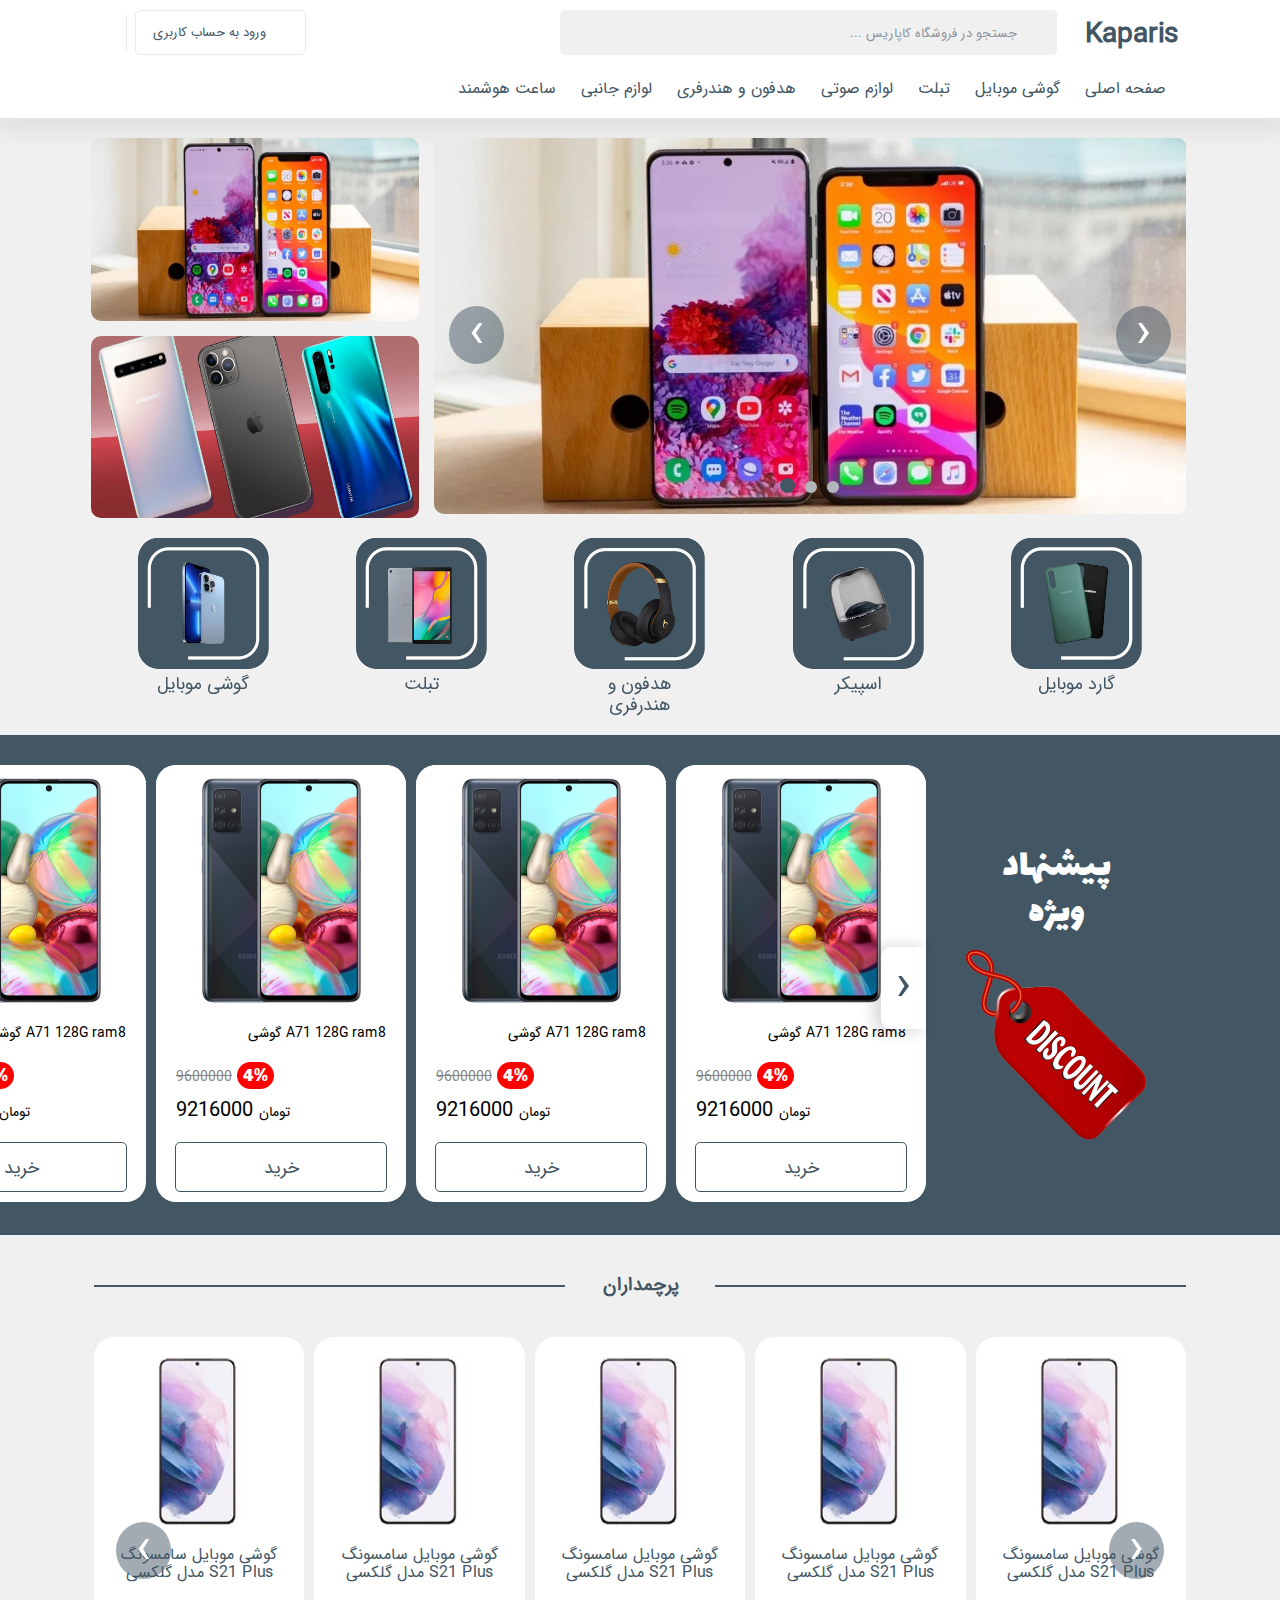
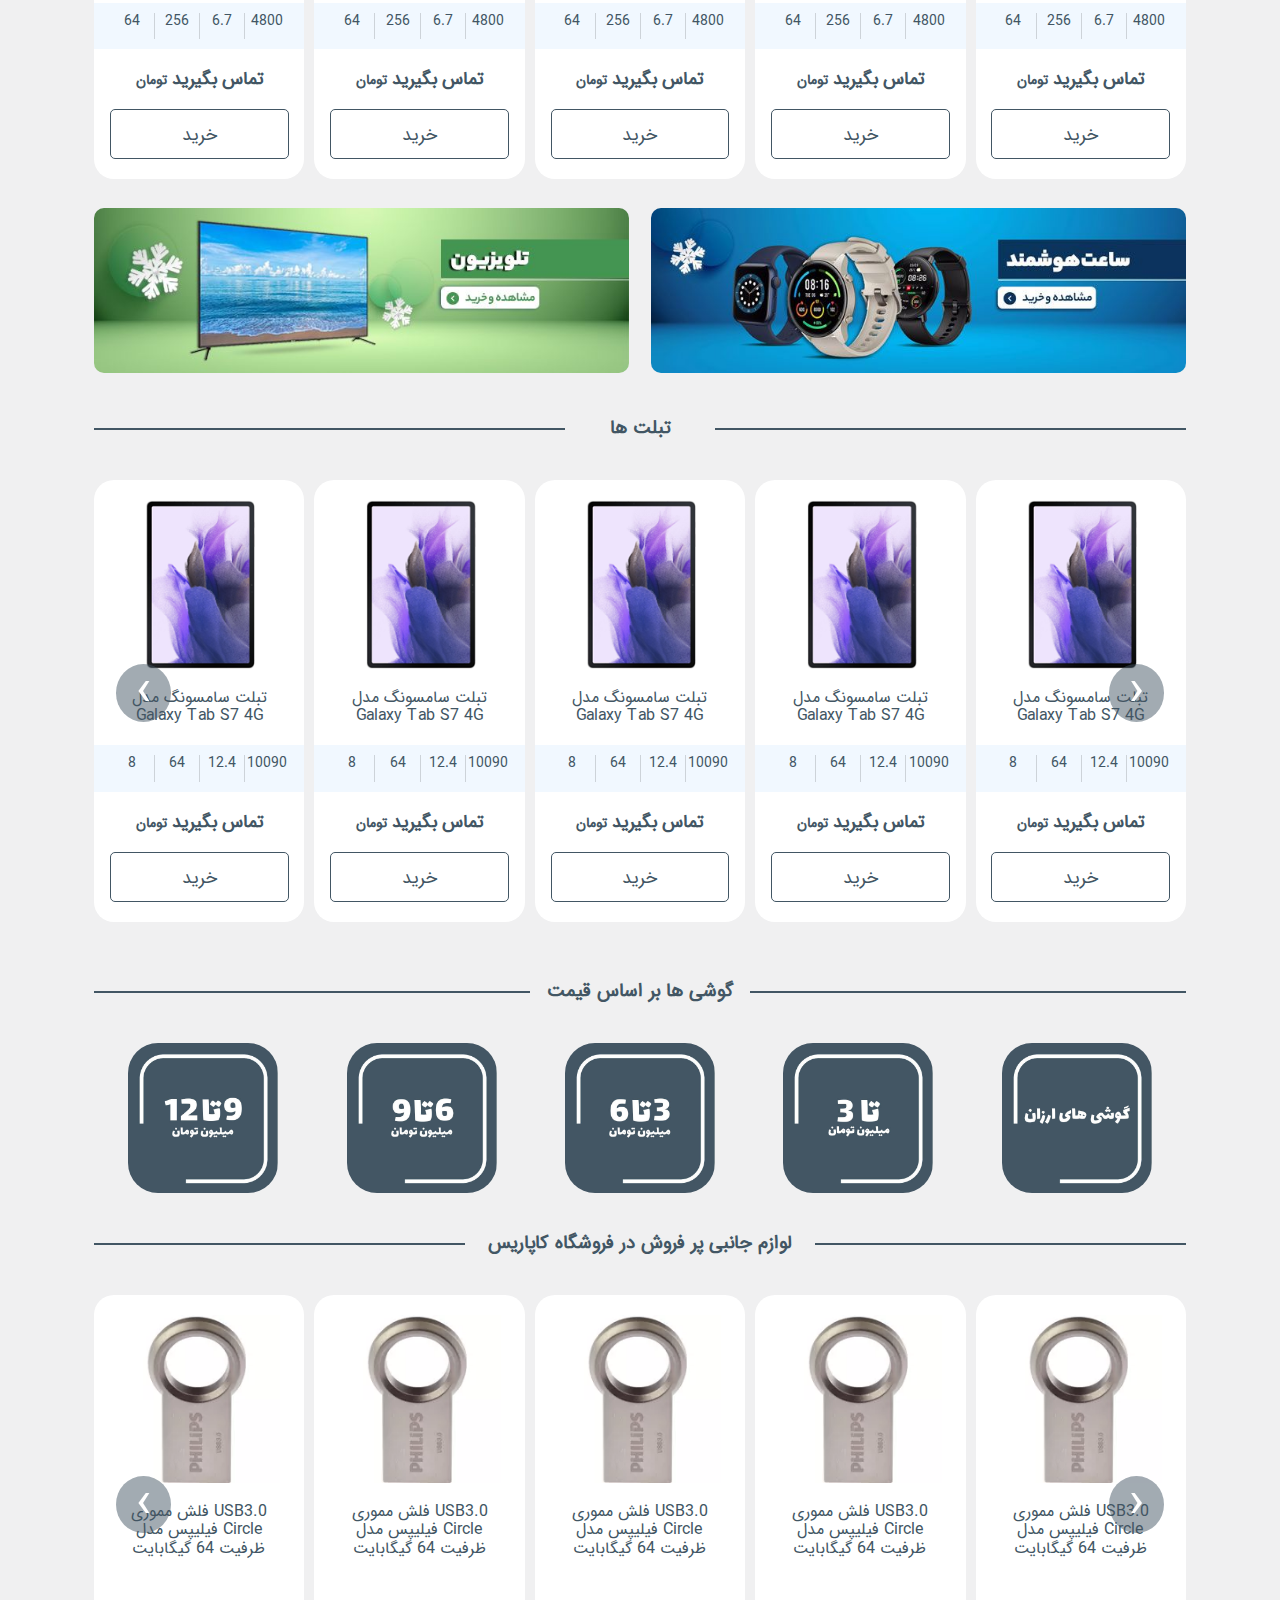
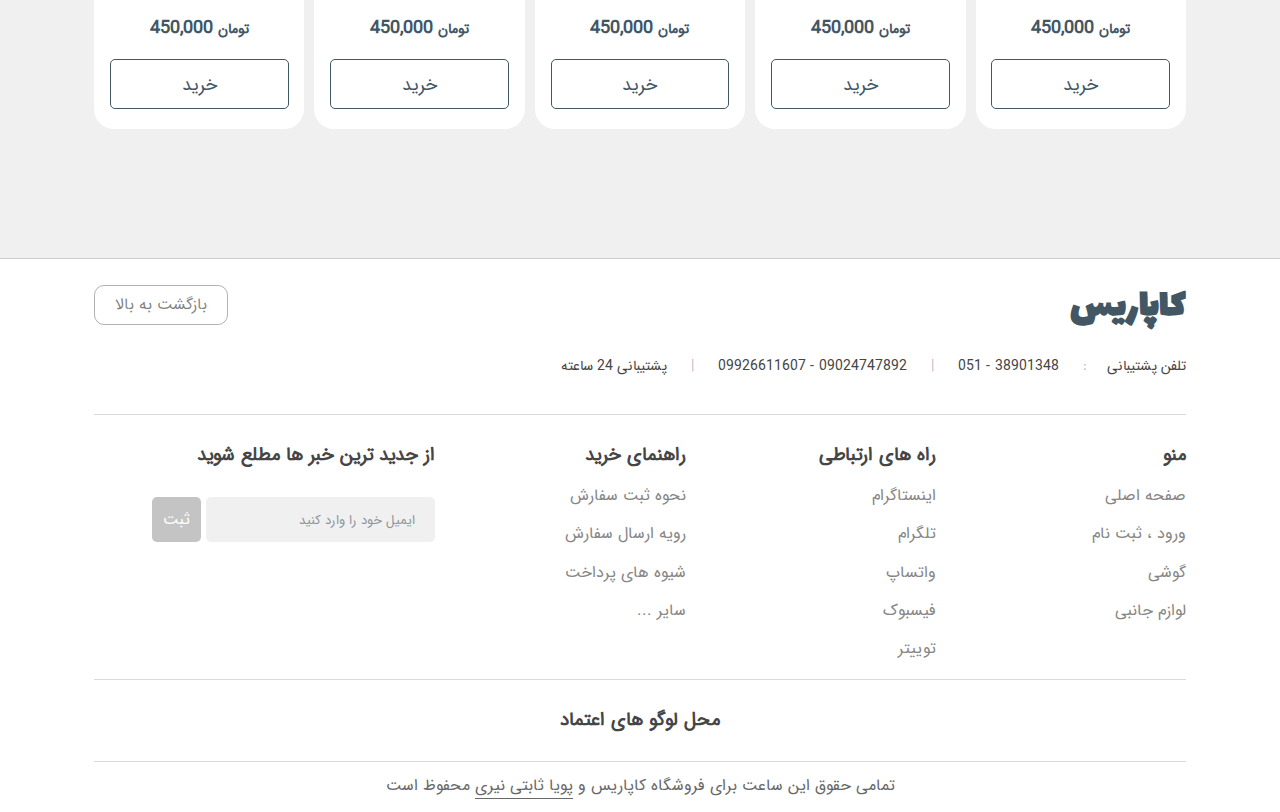
==== commit c6ed0c71: "added new code" ====
--- a/index.html
+++ b/index.html
@@ -108,10 +108,164 @@
             </div>
             <ul class="ul-menu">
                 <h1 class="logo-div-h1 display-none menu-logo">کاپاریس</h1>
-              <li><a href="#">دسته بندی کالا</a></li>
               <li><a href="#">صفحه اصلی</a></li>
-              <li><a href="#">گوشی</a></li>
-              <li><a href="#">لوازم جانبی</a></li>
+              <li><a href="#">گوشی موبایل</a>
+              <div class="list-open-Fhone">
+                <ul>
+                  <li><span>گوشی موبایل</span></li>
+                 <li><a href="#">تمامی گوشی ها</a></li>
+                 <li><span>برند های مختلف گوشی موبایل</span></li>
+                 <li><a href="#">سامسونگ</a></li>
+                 <li><a href="#">سامسونگ</a></li>
+                 <li><a href="#">سامسونگ</a></li>
+                 <li><a href="#">سامسونگ</a></li>
+                 <li><a href="#">سامسونگ</a></li>
+                 <li><a href="#">سامسونگ</a></li>
+                 <li><a href="#">سامسونگ</a></li>
+
+                 <li><a href="#">سامسونگ</a></li>
+                 <li><a href="#">سامسونگ</a></li>
+                 <li><a href="#">سامسونگ</a></li>
+           
+                 <li><a href="#">سامسونگ</a></li>
+                 <li><a href="#">سامسونگ</a></li>
+                 <li><a href="#">سامسونگ</a></li>
+                 <li><a href="#">سامسونگ</a></li>
+                 <li><a href="#">سامسونگ</a></li>
+                 <li><a href="#">سامسونگ</a></li>
+                 <li><a href="#">سامسونگ</a></li>
+                 <li><a href="#">سامسونگ</a></li>
+                 <li><a href="#">سامسونگ</a></li>
+                 <li><span>گوشی های تخصصی</span></li>
+                 <li><a href="#">ضد آب</a></li>
+                 <li><a href="#">ضد آب</a></li>
+                 <li><a href="#">ضد آب</a></li>
+                 <li><a href="#">ضد آب</a></li>
+     
+             
+                 <li><a href="#">ضد آب</a></li>
+                 <li><a href="#">ضد آب</a></li>
+                 <li><span>گوشی ها براساس قیمت</span></li>
+                 <li><a href="#">گوشی تا ۱۲ ملیون</a></li>
+                 <li><a href="#">گوشی تا ۱۲ ملیون</a></li>
+                 <li><a href="#">گوشی تا ۱۲ ملیون</a></li>
+                 <li><a href="#">گوشی تا ۱۲ ملیون</a></li>
+                 <li><a href="#">گوشی تا ۱۲ ملیون</a></li>
+                </ul>
+                <div class="img-open-list">
+                  <img src="img/موبایل-removebg-preview.png" alt="">
+                </div>
+              </div>
+              </li>
+              <li><a href="#">تبلت</a>
+                <div class="list-open-Fhone">
+                  <ul>
+                    <li><span>تبلت</span></li>
+                   <li><a href="#">تمامی تبلت ها</a></li>
+                   <li><span>برند های مختلف تبلت</span></li>
+                   <li><a href="#">سامسونگ</a></li>
+                   <li><a href="#">سامسونگ</a></li>
+                   <li><a href="#">سامسونگ</a></li>
+                   <li><a href="#">سامسونگ</a></li>
+                   <li><a href="#">سامسونگ</a></li>
+                   <li><a href="#">سامسونگ</a></li>
+                   <li><a href="#">سامسونگ</a></li>
+  
+                   <li><a href="#">سامسونگ</a></li>
+                   <li><a href="#">سامسونگ</a></li>
+                  
+                  </ul>
+                  <div class="img-open-list">
+                    <img src="img/best-tablet-buying-guide-removebg-preview.png" alt="">
+                  </div>
+                </div>
+              </li>
+              <li><a href="#">لوازم صوتی</a>
+                <div class="list-open-Fhone">
+                  <ul>
+                 
+                   <li><span>برند های مختلف پارتی باکس</span></li>
+                   <li><a href="#">سامسونگ</a></li>
+                   <li><a href="#">سامسونگ</a></li>
+                   <li><a href="#">سامسونگ</a></li>
+                   <li><a href="#">سامسونگ</a></li>
+                   <li><a href="#">سامسونگ</a></li>
+                   <li><a href="#">سامسونگ</a></li>
+                   <li><a href="#">سامسونگ</a></li>
+  
+                   <li><a href="#">سامسونگ</a></li>
+                   <li><a href="#">سامسونگ</a></li>
+                   <li><span>برند های مختلف اسپیکر کوچک</span></li>
+                  </ul>
+                  <div class="img-open-list">
+                    <img src="img/TG113-Bluetooth-Speaker-removebg-preview.png" alt="">
+                  </div>
+                </div></li>
+                <li><a href="#">هدفون و هندرفری</a>
+                  <div class="list-open-Fhone">
+                    <ul>
+                   
+                     <li><span>برند های مختلف پارتی باکس</span></li>
+                     <li><a href="#">سامسونگ</a></li>
+                     <li><a href="#">سامسونگ</a></li>
+                     <li><a href="#">سامسونگ</a></li>
+                     <li><a href="#">سامسونگ</a></li>
+                     <li><a href="#">سامسونگ</a></li>
+                     <li><a href="#">سامسونگ</a></li>
+                     <li><a href="#">سامسونگ</a></li>
+    
+                     <li><a href="#">سامسونگ</a></li>
+                     <li><a href="#">سامسونگ</a></li>
+                     <li><span>برند های مختلف اسپیکر کوچک</span></li>
+                    </ul>
+                    <div class="img-open-list">
+                      <img src="img/apple-headphone-handsfree-removebg-preview.png" alt="">
+                    </div>
+                  </div></li>
+              <li><a href="#">لوازم جانبی</a>
+                <div class="list-open-Fhone">
+                  <ul>
+                 
+                   <li><span>برند های مختلف پارتی باکس</span></li>
+                   <li><a href="#">سامسونگ</a></li>
+                   <li><a href="#">سامسونگ</a></li>
+                   <li><a href="#">سامسونگ</a></li>
+                   <li><a href="#">سامسونگ</a></li>
+                   <li><a href="#">سامسونگ</a></li>
+                   <li><a href="#">سامسونگ</a></li>
+                   <li><a href="#">سامسونگ</a></li>
+  
+                   <li><a href="#">سامسونگ</a></li>
+                   <li><a href="#">سامسونگ</a></li>
+                   <li><span>برند های مختلف اسپیکر کوچک</span></li>
+                  </ul>
+                  <div class="img-open-list">
+                    <img src="img/janebi-b-removebg-preview.png" alt="">
+                  </div>
+                </div>
+              </li>
+              <li><a href="#">ساعت هوشمند</a>
+                <div class="list-open-Fhone">
+                  <ul>
+                 
+                   <li><span>برند های مختلف پارتی باکس</span></li>
+                   <li><a href="#">سامسونگ</a></li>
+                   <li><a href="#">سامسونگ</a></li>
+                   <li><a href="#">سامسونگ</a></li>
+                   <li><a href="#">سامسونگ</a></li>
+                   <li><a href="#">سامسونگ</a></li>
+                   <li><a href="#">سامسونگ</a></li>
+                   <li><a href="#">سامسونگ</a></li>
+  
+                   <li><a href="#">سامسونگ</a></li>
+                   <li><a href="#">سامسونگ</a></li>
+                   <li><span>برند های مختلف اسپیکر کوچک</span></li>
+                  </ul>
+                  <div class="img-open-list">
+                    <img src="img/best-smartwatch-smartband-xiaomi-mi-band-5-removebg-preview.png" alt="">
+                  </div>
+                </div>
+              </li>
             </ul>
           </div>
         </div>
--- a/css/style.css
+++ b/css/style.css
@@ -31,7 +31,7 @@
 header{
     width: 100%;
     height: auto;
-
+    position: relative;
     background: #fff;
     box-shadow: 1px 13px 20px 4px rgb(0 0 0 / 6%);
 }
@@ -169,20 +169,67 @@
     width: 100%;
     text-align: right;
     padding: 5px 10px;
-    padding-bottom: 20px;
+
 }
 .bottom-header ul{
     list-style: none;
+   
 }
 .bottom-header ul li{
     display:  inline-block;
+    padding: 5px 0 15px 0;
 }
 .bottom-header ul li a{
     color: var(--color-primary);
     margin: 20px 10px;
     text-decoration: none;
 }
-
+.list-open-Fhone{
+    position: absolute;
+    z-index: 100;
+    top: 110px;
+    right: 0;
+    width: 98.5vw;
+    height: 400px;
+    padding: 5px 0;
+    background: #fff;
+display: flex;
+opacity: 1%;
+visibility: hidden;
+transition: all .10s;
+}
+.bottom-header ul li:hover .list-open-Fhone{
+    opacity: 100%;
+visibility: unset;
+}
+.list-open-Fhone ul{
+    display: flex;
+   width: 70%;
+   margin: 0;
+    flex-direction: column;
+    height: 100%;
+    flex-wrap: wrap;
+    align-content: flex-start;
+    justify-content: flex-start;
+}
+.list-open-Fhone ul li{
+    margin: 7px 10px;
+    width: 33%;
+    padding: 0;
+}
+.list-open-Fhone ul li a{
+    font-size: 14px;
+    color: #686868 ;
+}
+.list-open-Fhone ul li span{
+    font-size: 16px;
+    color: #B39B63 !important;
+    margin: 5px 10px;
+    font-weight: 800;
+}
+.img-open-list img{
+    width: 100%;
+}
 /* main */
 
 .box-one{
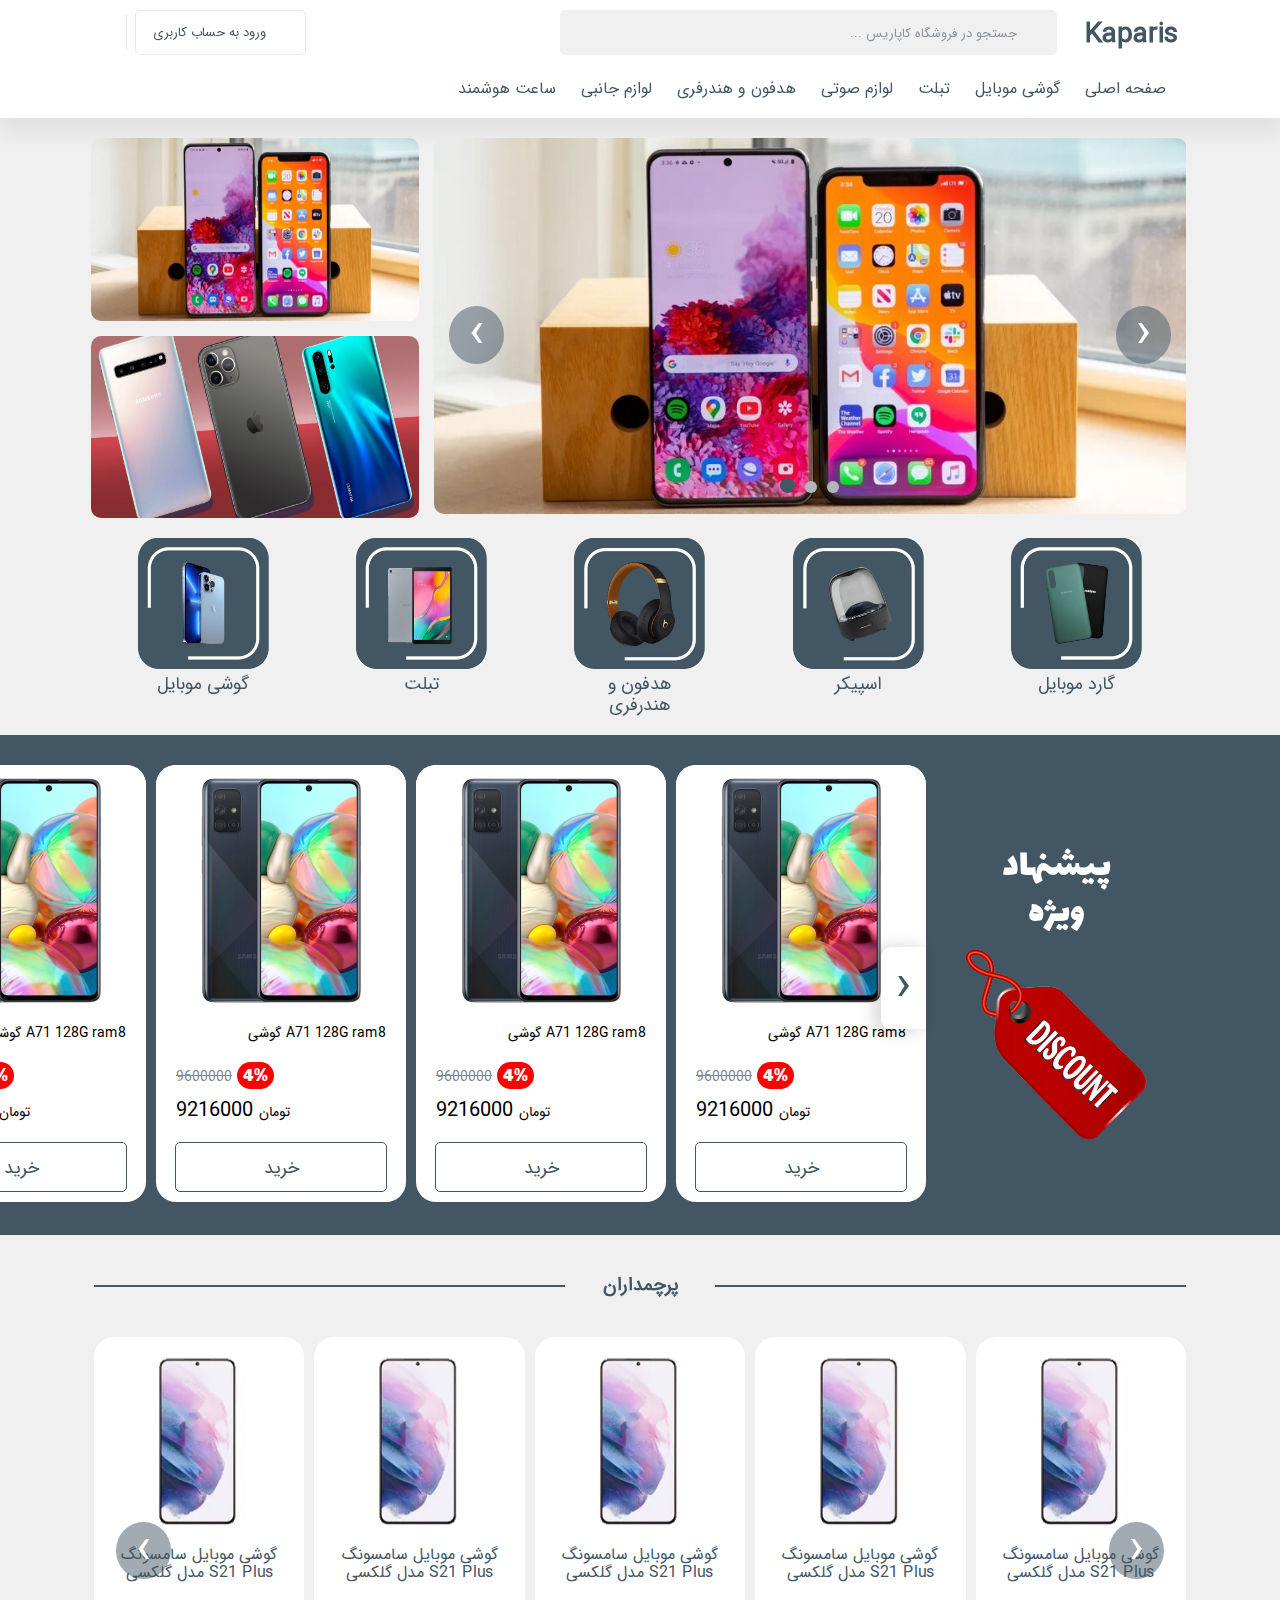
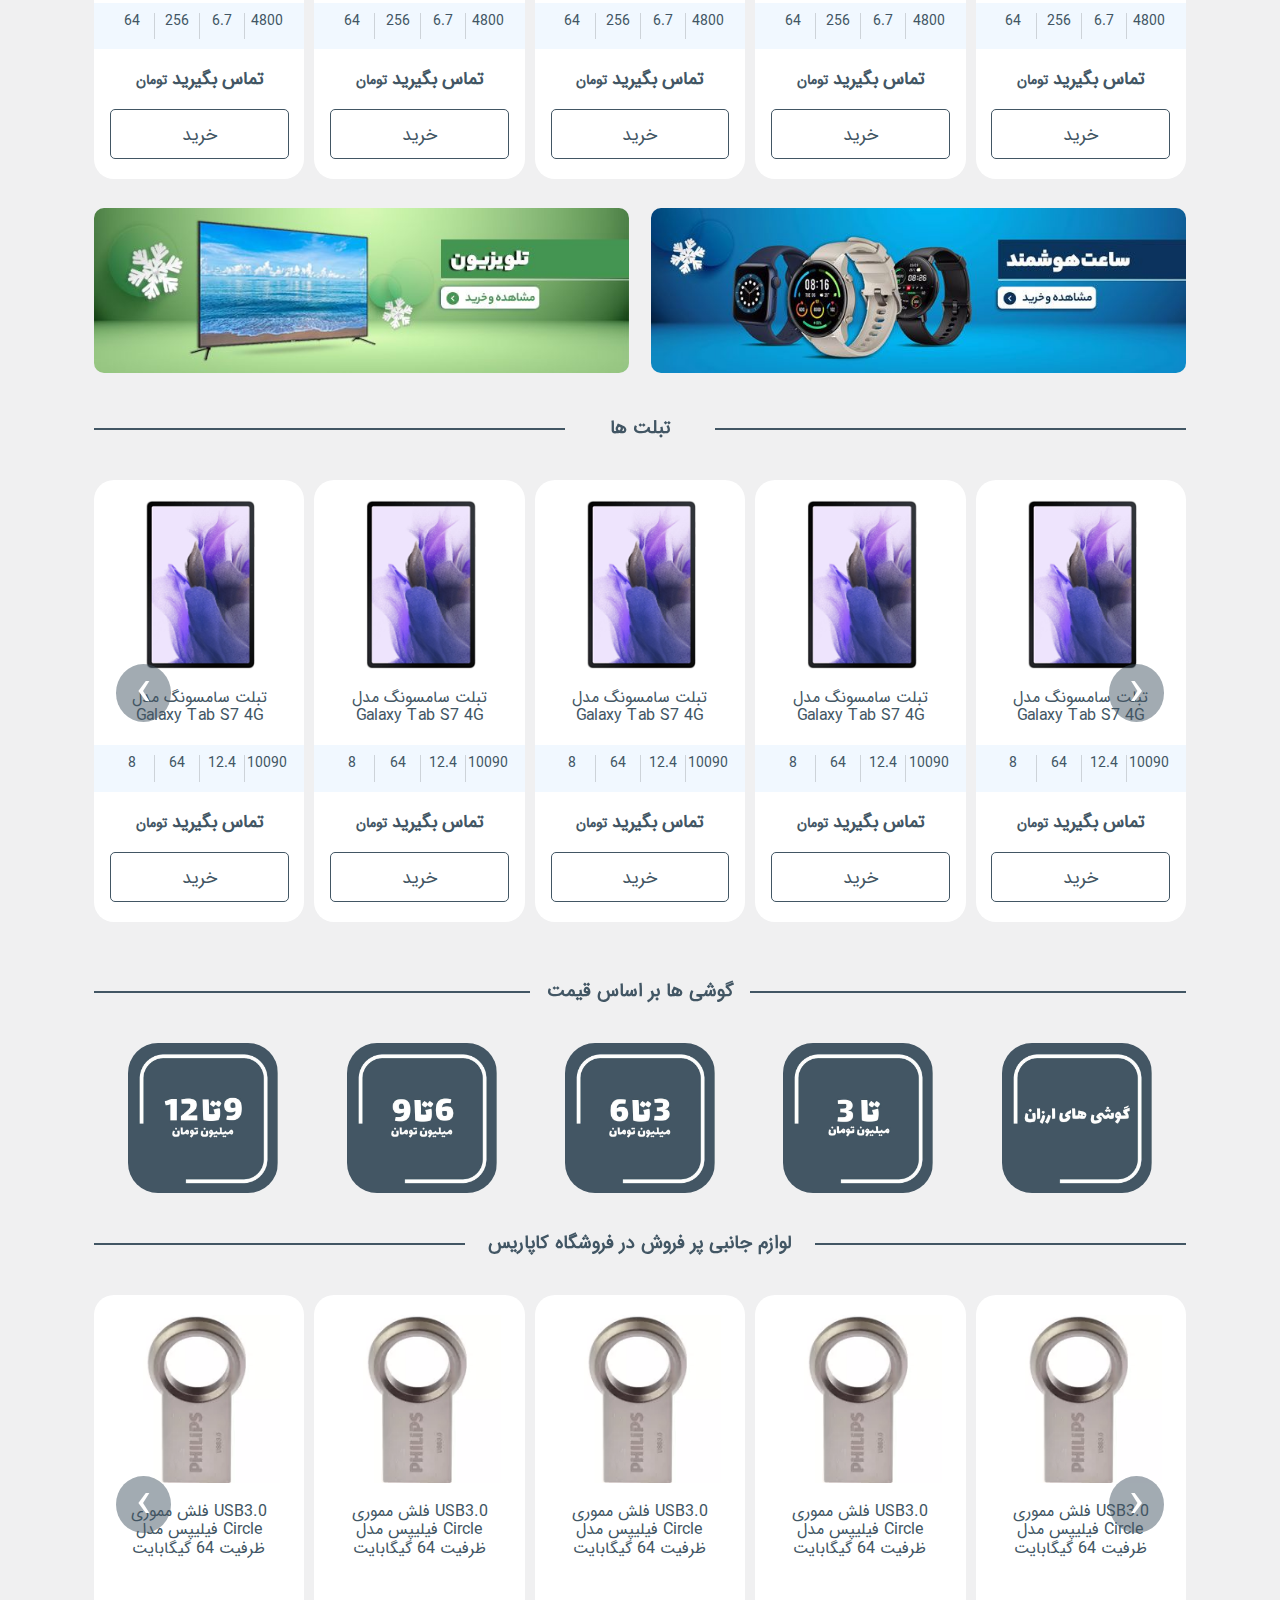
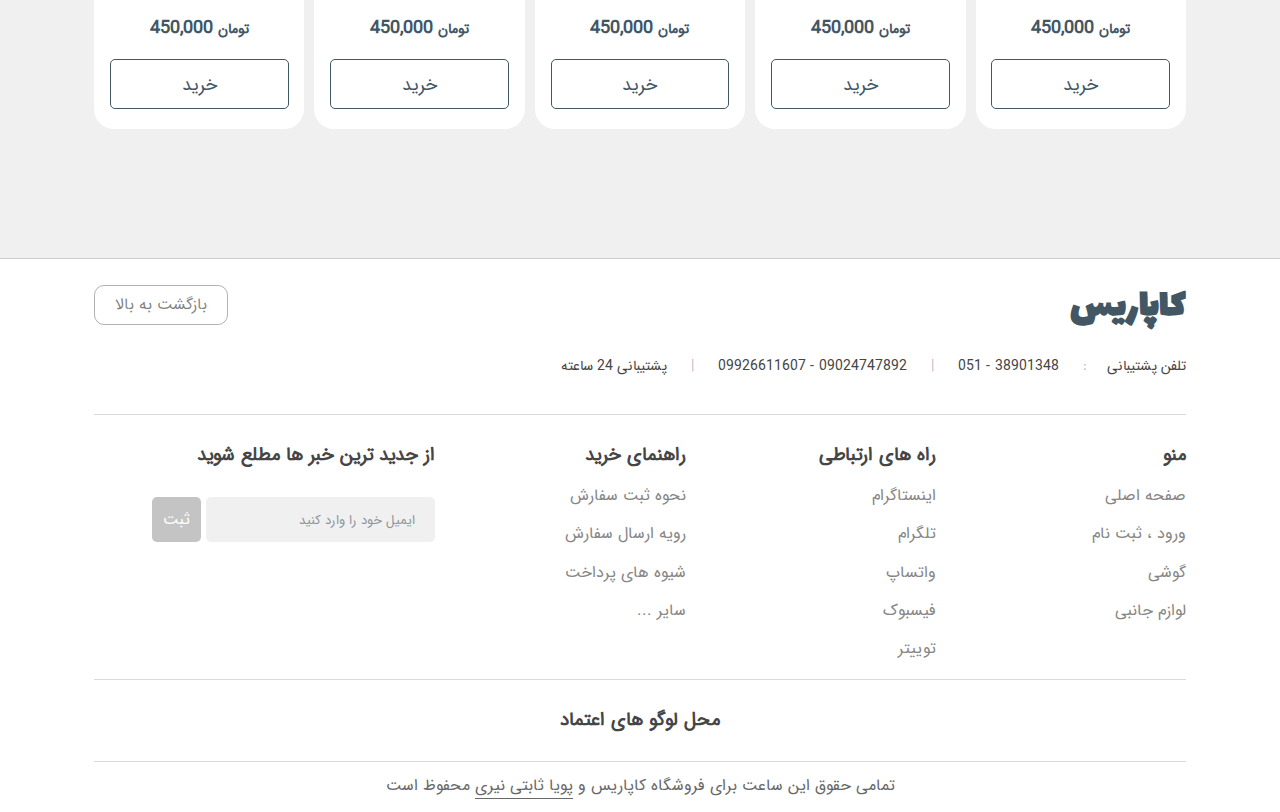
==== commit 41c10ee2: "added new code" ====
--- a/index.html
+++ b/index.html
@@ -113,7 +113,7 @@
               <div class="list-open-Fhone">
                 <ul>
                   <li><span>گوشی موبایل</span></li>
-                 <li><a href="#">تمامی گوشی ها</a></li>
+                 <li><a href="product/List/گوشی-ها/index.html">تمامی گوشی ها</a></li>
                  <li><span>برند های مختلف گوشی موبایل</span></li>
                  <li><a href="#">سامسونگ</a></li>
                  <li><a href="#">سامسونگ</a></li>
--- a/css/style.css
+++ b/css/style.css
@@ -876,4 +876,122 @@
     }
 .item-list-2:hover{
     background-size: 110%;
+}
+/* -------------------------------------- */
+.adress-link{
+    direction: rtl;
+    width: 100%;
+    text-align: right;
+    margin: 10px 0;
+}
+.adress-link a{
+text-decoration: none;
+color: #686868;
+}
+.main-product{
+    width: 100%;
+    display: grid;
+    grid-template-columns: 22% 78%;
+
+}
+.main-product-right{
+    width: 100%;
+    height: auto;
+    /* background: red; */
+}
+.main-product-left{
+    width: 100%;
+    height: 500px;
+    /* background: green; */
+}
+.main-product-right-Price{
+    width: 98%;
+    height: auto;
+    border-radius: 15px;
+box-shadow: 0px 0px 20px rgb(0 0 0 / 15%);
+background: #fff;
+padding: 15px 10px;
+margin-bottom: 10px;
+}
+.main-product-right-Price h3{
+   margin-bottom: 15px;
+   padding-right: 10px;
+   font-size: 16px;
+   color: #454545;
+    width: 100%;
+    text-align: right;
+}
+.main-product-right-Price p{
+    display: inline-block;
+    color: #868686;
+}
+
+.main-product-right-Price input{
+    width: 40%;
+    font-size: 14px;
+    height: 40px;
+    border-radius: 15px;
+    padding: 0px 5px;
+    text-align: center;
+    border: 1px solid rgb(0 0 0 / 30%);
+}
+.form-box-product-filter{
+   
+    width: 98%;
+    height: 50px;
+    overflow: hidden;
+    border-radius: 15px;
+box-shadow: 0px 0px 20px rgb(0 0 0 / 15%);
+background: #fff;
+padding: 15px 20px;
+margin-bottom: 10px;
+transition: all .15s;
+}
+.form-box-product-filter i{
+    transform: rotate(0deg);
+    transition: all .15s;
+}
+.open-filter{
+    height: 350px;
+
+}
+.open-filter i{
+    transform: rotate(-90deg);
+}
+.form-box-product-filter h3{
+    font-size: 16px;
+    width: 90%;
+    text-align: right;
+    display: inline-block;
+   color: #454545;
+    transform: translateY(-2px);
+
+}
+.form-box-product-filter span{
+    font-size: 20px;
+    color: var(--color-primary);
+    
+    text-align: left;
+}
+.list-box-product{
+    margin-top: 30px;
+    height: 250px;
+    padding: 0 10px;
+    overflow-y: auto;
+}
+.list-box-product ul{
+    list-style: none;
+}
+.list-box-product ul li{
+    width: 100%;
+    text-align: right;
+    margin: 10px 0;
+}
+.list-box-product ul li label{
+    font-size: 14px;
+    color: #686868;
+}
+.list-box-product ul li input{
+    transform: scale(1.5);
+    margin-left: 5px;
 }